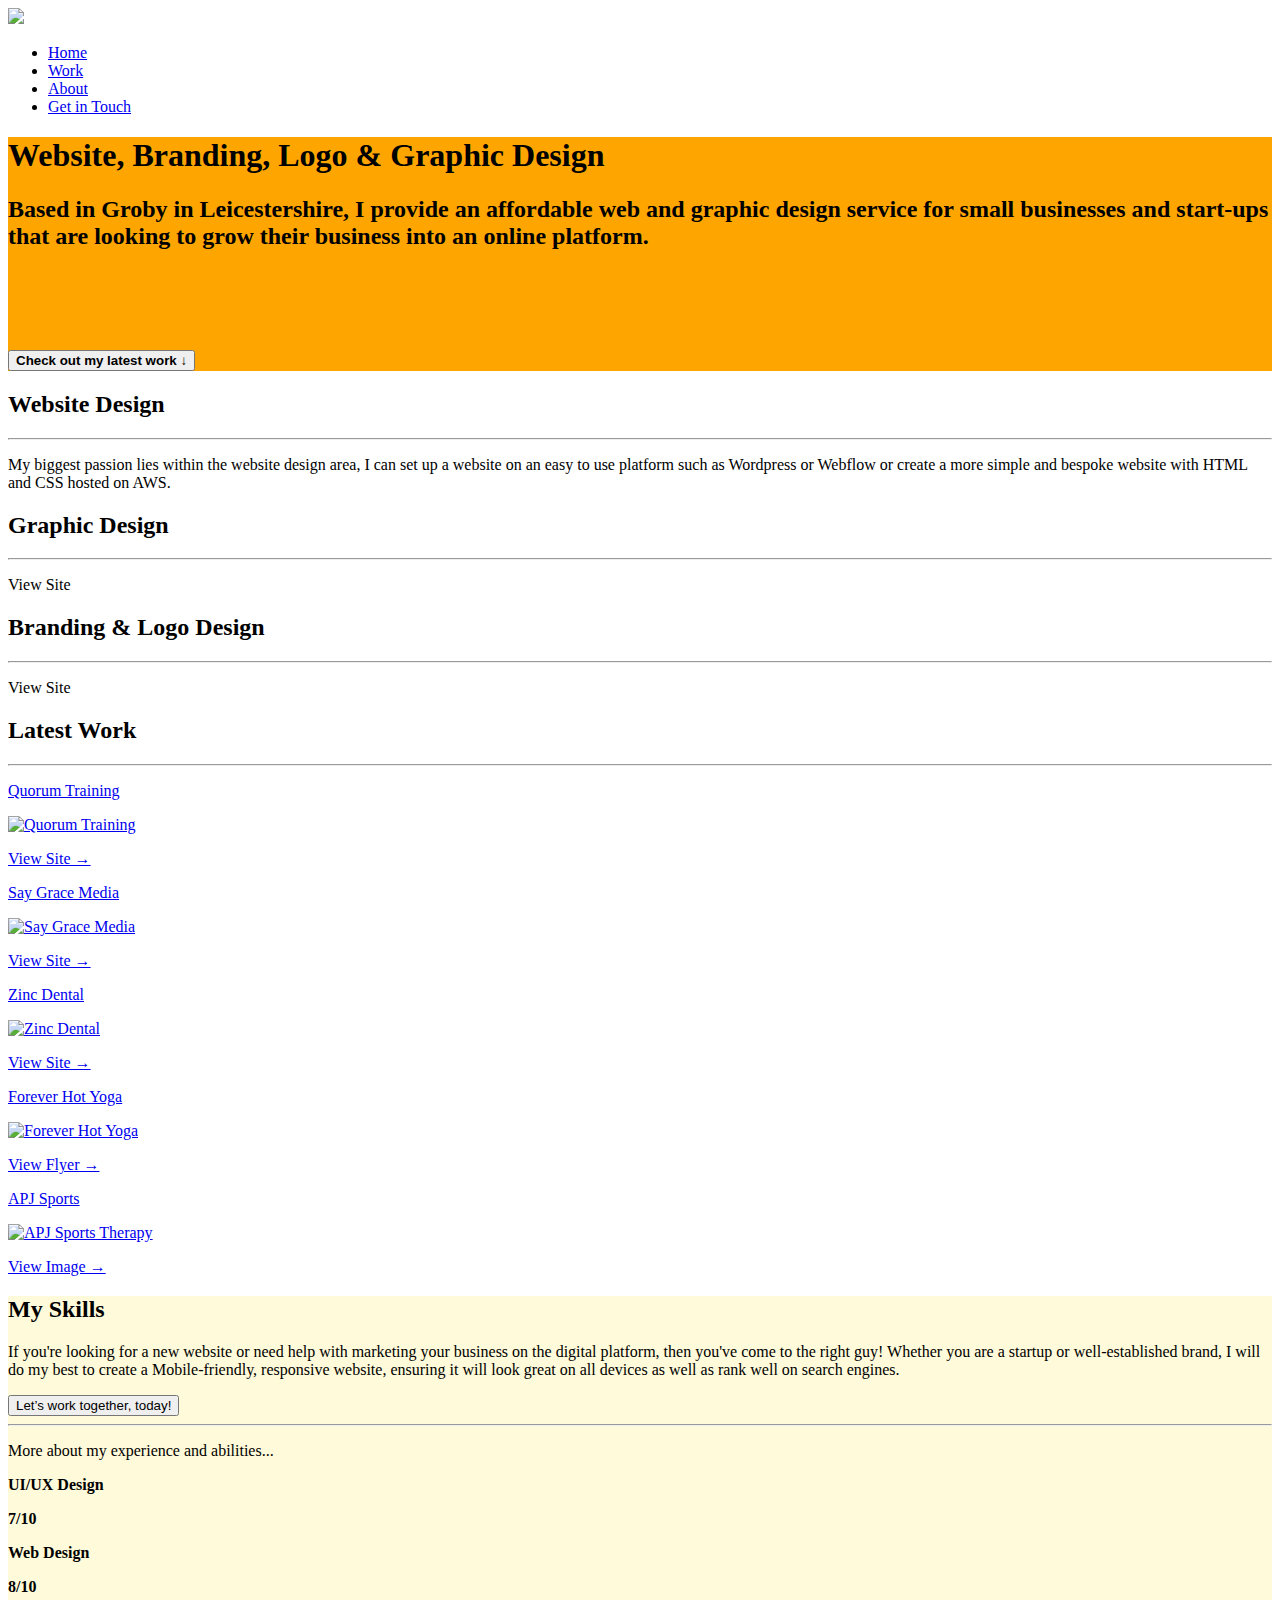
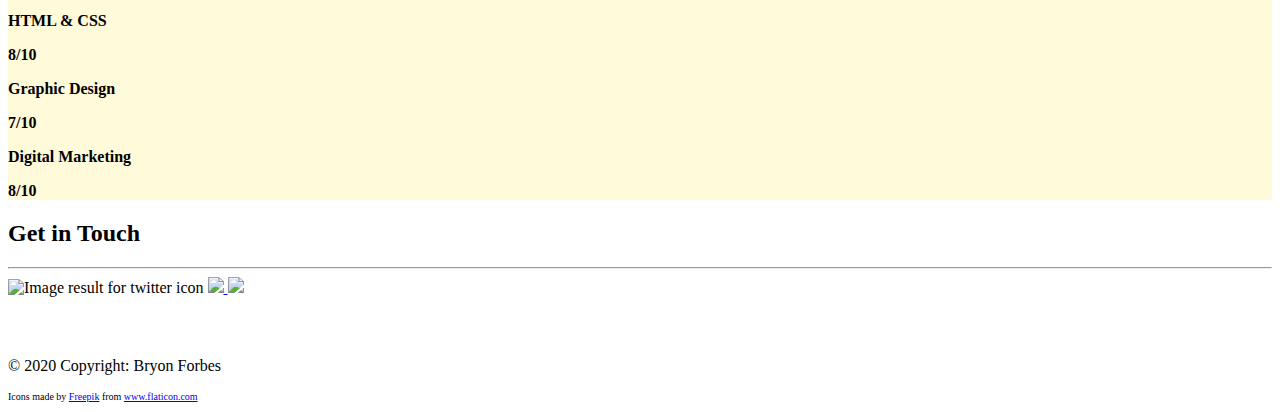
==== index.html @ 243480b6 "Add files via upload" ====
<!DOCTYPE html>
<html lang="en">
<head>
	<link rel="icon" href="https://s3.eu-west-2.amazonaws.com/bryon-forbes.co.uk/images/Favicon.png"/>
<meta charset="UTF-8">
<meta http-equiv="X-UA-Compatible" content="IE=edge">
<meta name="viewport" content="width=device-width, initial-scale=1">
<meta name="Description" content="Freelance Web and Graphic Designer in Groby, Leicester">
<meta name="Keywords" content="Graphic Design, Web Design, Digital Marketing">
<title>Freelance Web Design, Logo Design and Graphic Design - Leicestershire</title>
<!-- Bootstrap -->
<link href="css/bootstrap-4.3.1.css" rel="stylesheet">
<!-- Bootstrap -->
<!-- Google Font -->
<link href="https://fonts.googleapis.com/css?family=Montserrat&display=swap" rel="stylesheet">
<!-- Google Font -->
<!-- Global site tag (gtag.js) - Google Analytics -->
<script async src="https://www.googletagmanager.com/gtag/js?id=UA-140463004-1"></script>
<!-- Animation JS -->
<script src="https://unpkg.com/aos@2.3.1/dist/aos.js"></script>
<!-- Animation JS -->
</head>
<body>
<!-- Nav -->
<nav class="navbar navbar-expand-lg">
  <div class="container">
    <a class="navbar-brand" href="home.html" style="color: #444"><img src="images/Logo_New.png" width="100px"></a>
    <div class="navbar-collapse collapse w-100 order-3 dual-collapse2">
      <ul class="navbar-nav ml-auto">
        <li class="nav-item"> <a class="nav-link" href="#">Home</a> </li>
        <li class="nav-item"> <a class="nav-link" href="#work">Work</a> </li>
        <li class="nav-item"> <a class="nav-link" href="about.html">About</a> </li>
        <li class="nav-item"> <a class="nav-link" href="#contact">Get in Touch</a> </li>
      </ul>
    </div>
  </div>
</nav>
<!-- Nav -->
<!-- Header -->
<div class="row" style="background-color: orange">
  <div class="container">
    <section>
        <div class="col-lg-10 row">
          <div data-aos="fade-up" class="col-md-8">
			  <h1>Website, Branding, Logo & Graphic Design</h1>
			  <h2 style="padding-bottom: 5rem;">Based in Groby in Leicestershire, I provide an affordable web and graphic design service for small businesses and start-ups that are looking to grow their business into an online platform.</h2>
			  <p><a href="#work">
            <button type="submit" class="btn btn-primary"><b>Check out my latest work &darr;</b></button>
            </a></p>
          </div>					
            </div>
    </section>
  </div>
</div>
	
	
<!-- Header -->
	
<!-- Work -->
<div class="row">
  <div class="container">
    <section>
        <div class="col-lg-12 row ">
			<div data-aos="fade-up" class="col-md-4">
				<h2>Website Design</h2>
				<hr>
               <p>My biggest passion lies within the website design area, I can set up a website on an easy to use platform such as Wordpress or Webflow or create a more simple and bespoke website with HTML and CSS hosted on AWS.</p>
          </div>
          <div data-aos="fade-up" class="col-md-4">
			  <h2>Graphic Design</h2>
				<hr>
				<p>View Site</p>
          </div>			
          <div class="col-md-4" data-aos="fade-up">
			  <h2>Branding & Logo Design</h2>
				<hr>
                <p>View Site</p>
            </div>			
            </div>
    </section>
  </div>
</div>
<!-- Work Title -->
<div class="row">
  <div class="container">
    <section>
      <div class="col-lg-12"> <a id="work">
        <h2>Latest Work</h2>
        </a>
        <hr>
      </div>
    </section>
  </div>
</div>
<!-- Work -->
<div class="row">
  <div class="container">
    <section>
        <div class="col-lg-12 row ">
			<div data-aos="fade-up" class="col-md-4">
			  <p class="custom-control"><a href="Quorum-Training.html">Quorum Training</a></p>
			  
            <p><a href="Quorum-Training.html"><img src="https://s3.eu-west-2.amazonaws.com/bryon-forbes.co.uk/images/QuorumLogo.jpg" alt="Quorum Training" class="img-fluid"></a></p>
               <p><a class="info" href="Quorum-Training.html">View Site &rarr;</a></p>
          </div>
          <div data-aos="fade-up" class="col-md-4">
			  <p class="custom-control"><a href="https://www.saygracemedia.com" >Say Grace Media</a></p>
			  
            <p><a href="https://www.saygracemedia.com"><img src="https://s3.eu-west-2.amazonaws.com/bryon-forbes.co.uk/images/SayGraceLogo.jpg" alt="Say Grace Media" class="img-fluid"></a></p>
               <p><a class="info" href="https://www.saygracemedia.com" >View Site &rarr;</a></p>
          </div>			
          <div class="col-md-4" data-aos="fade-up">
			  <p class="custom-control"><a href="Zinc-Dental.html">Zinc Dental</a></p>
			  
            <p><a href="Zinc-Dental.html"><img src="https://s3.eu-west-2.amazonaws.com/bryon-forbes.co.uk/images/ZincLogo.jpg" alt="Zinc Dental" class="img-fluid"></a></p>				             
                <p><a class="info" href="Zinc-Dental.html">View Site &rarr;</a></p>
            </div>			
            </div>
    </section>
  </div>
</div>
<!-- Work -->
<div class="row">
  <div class="container">
    <section>
      <div data-aos="fade-up">
        <div class="col-lg-12 row ">
          <div class="col-md-6">
			  <p class="custom-control"><a class="info" href="https://s3.eu-west-2.amazonaws.com/bryon-forbes.co.uk/images/Forever_Flyer_V1_HiRes.jpg" >Forever Hot Yoga</a></p>
			  <p><a class="img-fluid" href="https://s3.eu-west-2.amazonaws.com/bryon-forbes.co.uk/images/Forever_Flyer_V1_HiRes.jpg" ><img src="https://s3.eu-west-2.amazonaws.com/bryon-forbes.co.uk/images/ForeverLogo.jpg" alt="Forever Hot Yoga"></a></p>
			  <p> <a class="info" href="https://s3.eu-west-2.amazonaws.com/bryon-forbes.co.uk/images/Forever_Flyer_V1_HiRes.jpg" >View Flyer &rarr;</a> </p>
           </div>
			
          <div class="col-md-6">
			  <p class="custom-control"><a class="info" href="https://s3.eu-west-2.amazonaws.com/bryon-forbes.co.uk/images/APJLogo.jpg" >APJ Sports</a></p>
			  <p><a class="img-fluid" href="https://s3.eu-west-2.amazonaws.com/bryon-forbes.co.uk/images/APJLogo.jpg" ><img src="https://s3.eu-west-2.amazonaws.com/bryon-forbes.co.uk/images/APJLogo.jpg" alt="APJ Sports Therapy"></a></p>
			  <p> <a class="info" href="https://s3.eu-west-2.amazonaws.com/bryon-forbes.co.uk/images/APJLogo.jpg" >View Image &rarr;</a> </p>
          </div>
        </div><a id="about"></a>
      </div>
    </section>
  </div>
</div>
<!-- Work -->
<!-- About -->	
<div class="row" style="background-color: #FFFAD9;">
  <div class="container ">
    <section>
      <div class="col-lg-12"> 
        <h2>My Skills</h2>
		  <p>If you're looking for a new website or need help with marketing your business on the digital platform, then you've come to the right guy! Whether you are a startup or well-established brand, I will do my best to create a Mobile-friendly, responsive website, ensuring it will look great on all devices as well as rank well on search engines.</p>
        <a href="#contact"><button type="submit" class="btn btn-secondary">Let’s work together, today!</button></a>     
        <hr>
      </div>
      <div class="col-lg-12">
        <p>More about my experience and abilities...</p>
        <p><strong>UI/UX Design</strong></p>
        <div class="progress">
          <div data-aos="fade-right" class="progress-bar bg-success" role="progressbar" style="width: 70%" aria-valuenow="25" aria-valuemin="0" aria-valuemax="100"><strong>7/10</strong></div>
        </div>
        <p><strong>Web Design</strong></p>
        <div class="progress">
          <div data-aos="fade-right" class="progress-bar bg-success" role="progressbar" style="width: 80%" aria-valuenow="50" aria-valuemin="0" aria-valuemax="100"><strong>8/10</strong></div>
        </div>
        <p><strong>HTML &amp; CSS</strong></p>
        <div class="progress">
          <div data-aos="fade-right" class="progress-bar bg-success" role="progressbar" style="width: 80%" aria-valuenow="75" aria-valuemin="0" aria-valuemax="100"><strong>8/10</strong></div>
        </div>
        <p><strong>Graphic Design</strong></p>
        <div class="progress">
          <div data-aos="fade-right" class="progress-bar bg-success" role="progressbar" style="width: 70%" aria-valuenow="100" aria-valuemin="0" aria-valuemax="100"><strong>7/10</strong></div>
        </div>
        <p><strong>Digital Marketing</strong></p>
        <div class="progress">
          <div data-aos="fade-right" class="progress-bar bg-success" role="progressbar" style="width: 80%" aria-valuenow="100" aria-valuemin="0" aria-valuemax="100"><strong>8/10</strong></div>
        </div>
      </div>
    </section>
  </div>
</div>
<!-- About -->
<!-- Form -->
<div class="row">
  <div class="container">
    <section>
      <div class="col-lg-12"> <a id="contact">
        <h2>Get in Touch</h2>
        </a>
        <hr>
      </div>
      <div class="col-lg-12">
        <script charset="utf-8" type="text/javascript" src="//js.hsforms.net/forms/shell.js"></script>
        <script>
  hbspt.forms.create({
	portalId: "7277498",
	formId: "144170c4-71cc-47ae-88e7-40151ba05a7a"
});
</script>
      </div>
    </section>
  </div>
</div>
<!-- Form -->
<!-- Footer -->
<footer class="page-footer">
  <!-- Footer Elements -->
  <div class="container">     
    <!-- Grid row-->
    <div class="row">       
      <!-- Grid column -->
      <div class="col-md-12 py-5">
        <div class="mb-5 ">  
          <!-- Twitter --> 
          <a> <img src="https://image.flaticon.com/icons/svg/152/152809.svg" alt="Image result for twitter icon" class="white-text mr-md-5 mr-3"/> </a> 
          <!-- LinkedIn +--> 
          <a href="https://www.linkedin.com/in/bryon-forbes/" > <img src="https://image.flaticon.com/icons/png/512/174/174857.png" class="white-text mr-md-5 mr-3" /> </a> 
          <!--Dribble--> 
          <a> <img src="https://image.flaticon.com/icons/svg/1051/1051361.svg" class="white-text mr-md-5 mr-3" /> </a> </div>
        <h4 class=""><strong style="color: #FFF"><a style="color: #FFF" href="mailto:bryon.forbes@hotmail.co.uk">bryon.forbes@hotmail.co.uk</a> | 07575277775</strong></h4>
      </div>
      <!-- Grid column --> 
    </div>
    <!-- Grid row--> 
  </div>
  <!-- Footer Elements -->
  <!-- Copyright -->
  <div class="footer-copyright  py-3">
    <p>© 2020 Copyright: Bryon Forbes</p>
    <p style="font-size: 10px;">Icons made by <a href="https://www.flaticon.com/authors/freepik" title="Freepik">Freepik</a> from <a href="https://www.flaticon.com/" title="Flaticon"> www.flaticon.com</a></p>
  </div>
  <!-- Copyright -->
</footer>
<!-- Footer -->
<!-- Start of HubSpot Embed Code -->
<script type="text/javascript" id="hs-script-loader" async defer src="//js.hs-scripts.com/7277498.js"></script>
<!-- End of HubSpot Embed Code -->
<script>
  window.dataLayer = window.dataLayer || [];
  function gtag(){dataLayer.push(arguments);}
  gtag('js', new Date());

  gtag('config', 'UA-140463004-1');
</script>
<script>
  AOS.init();
</script>
</body>
</html>
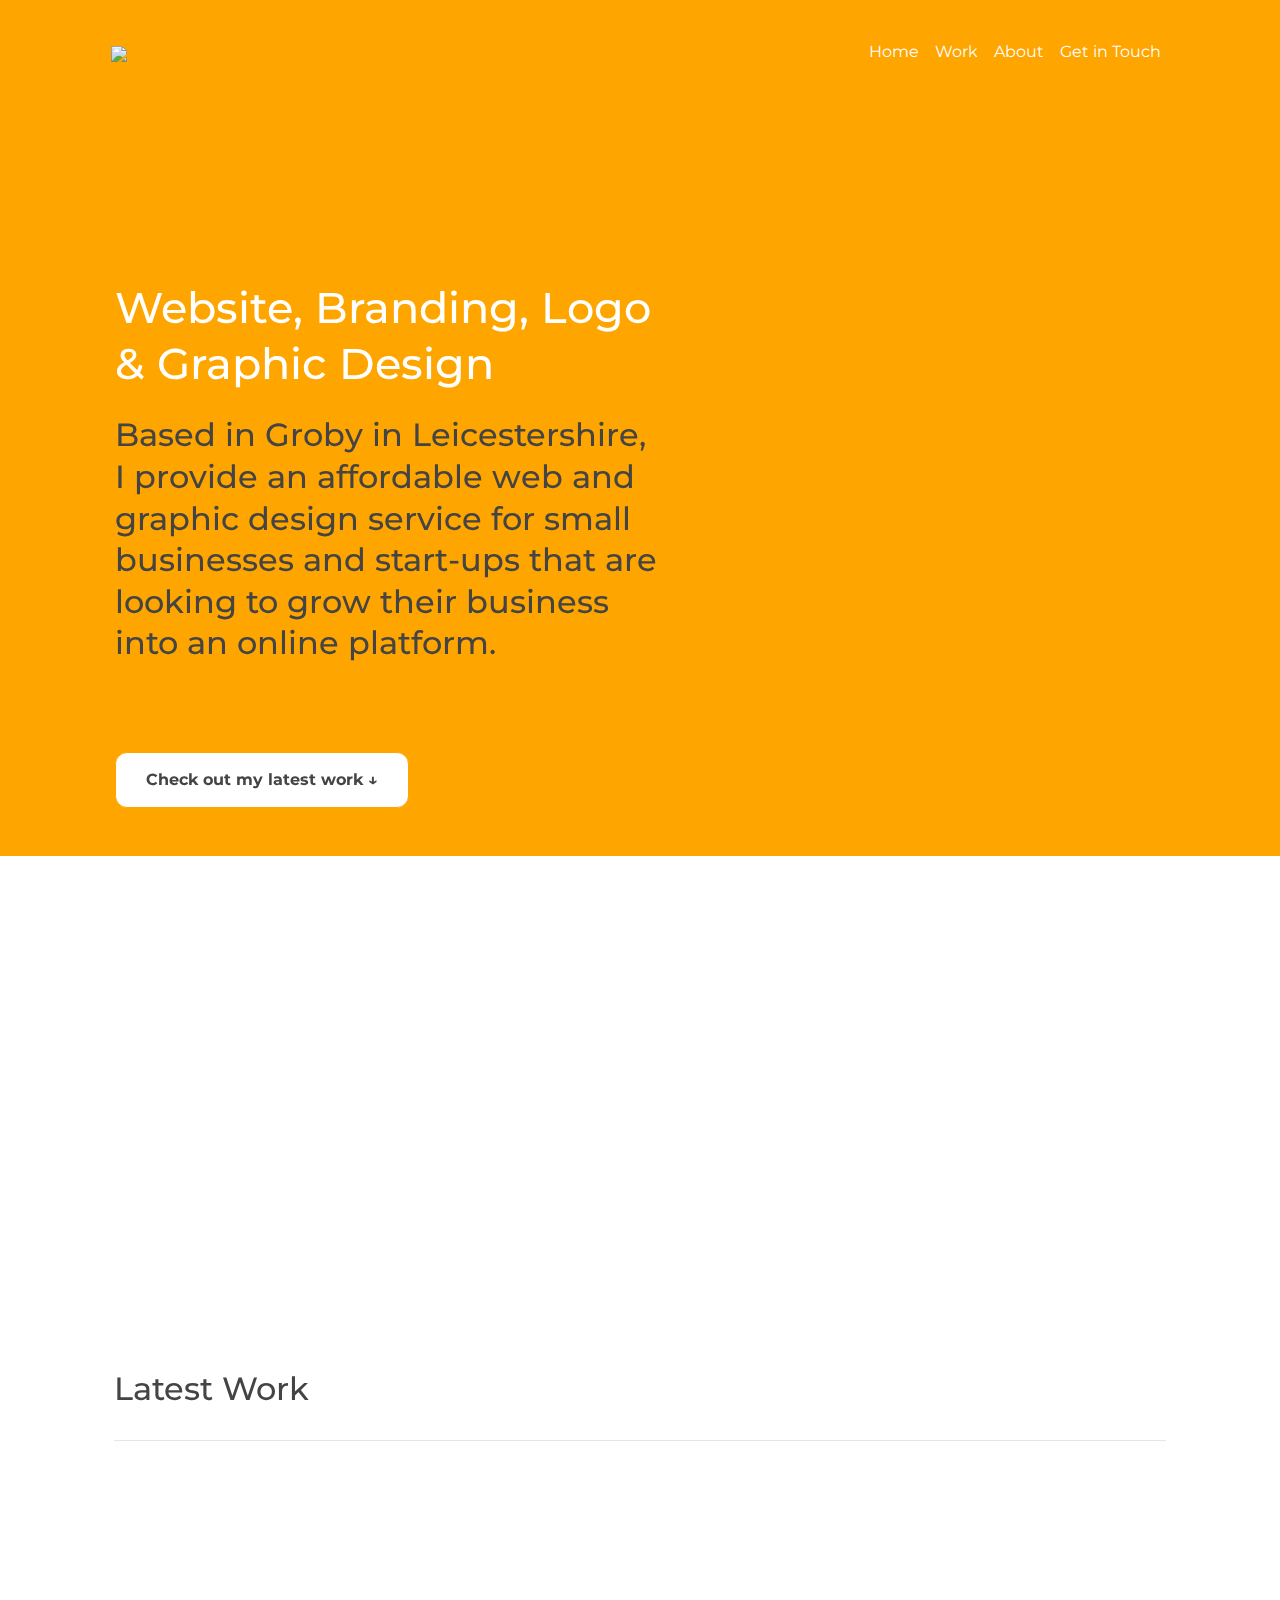
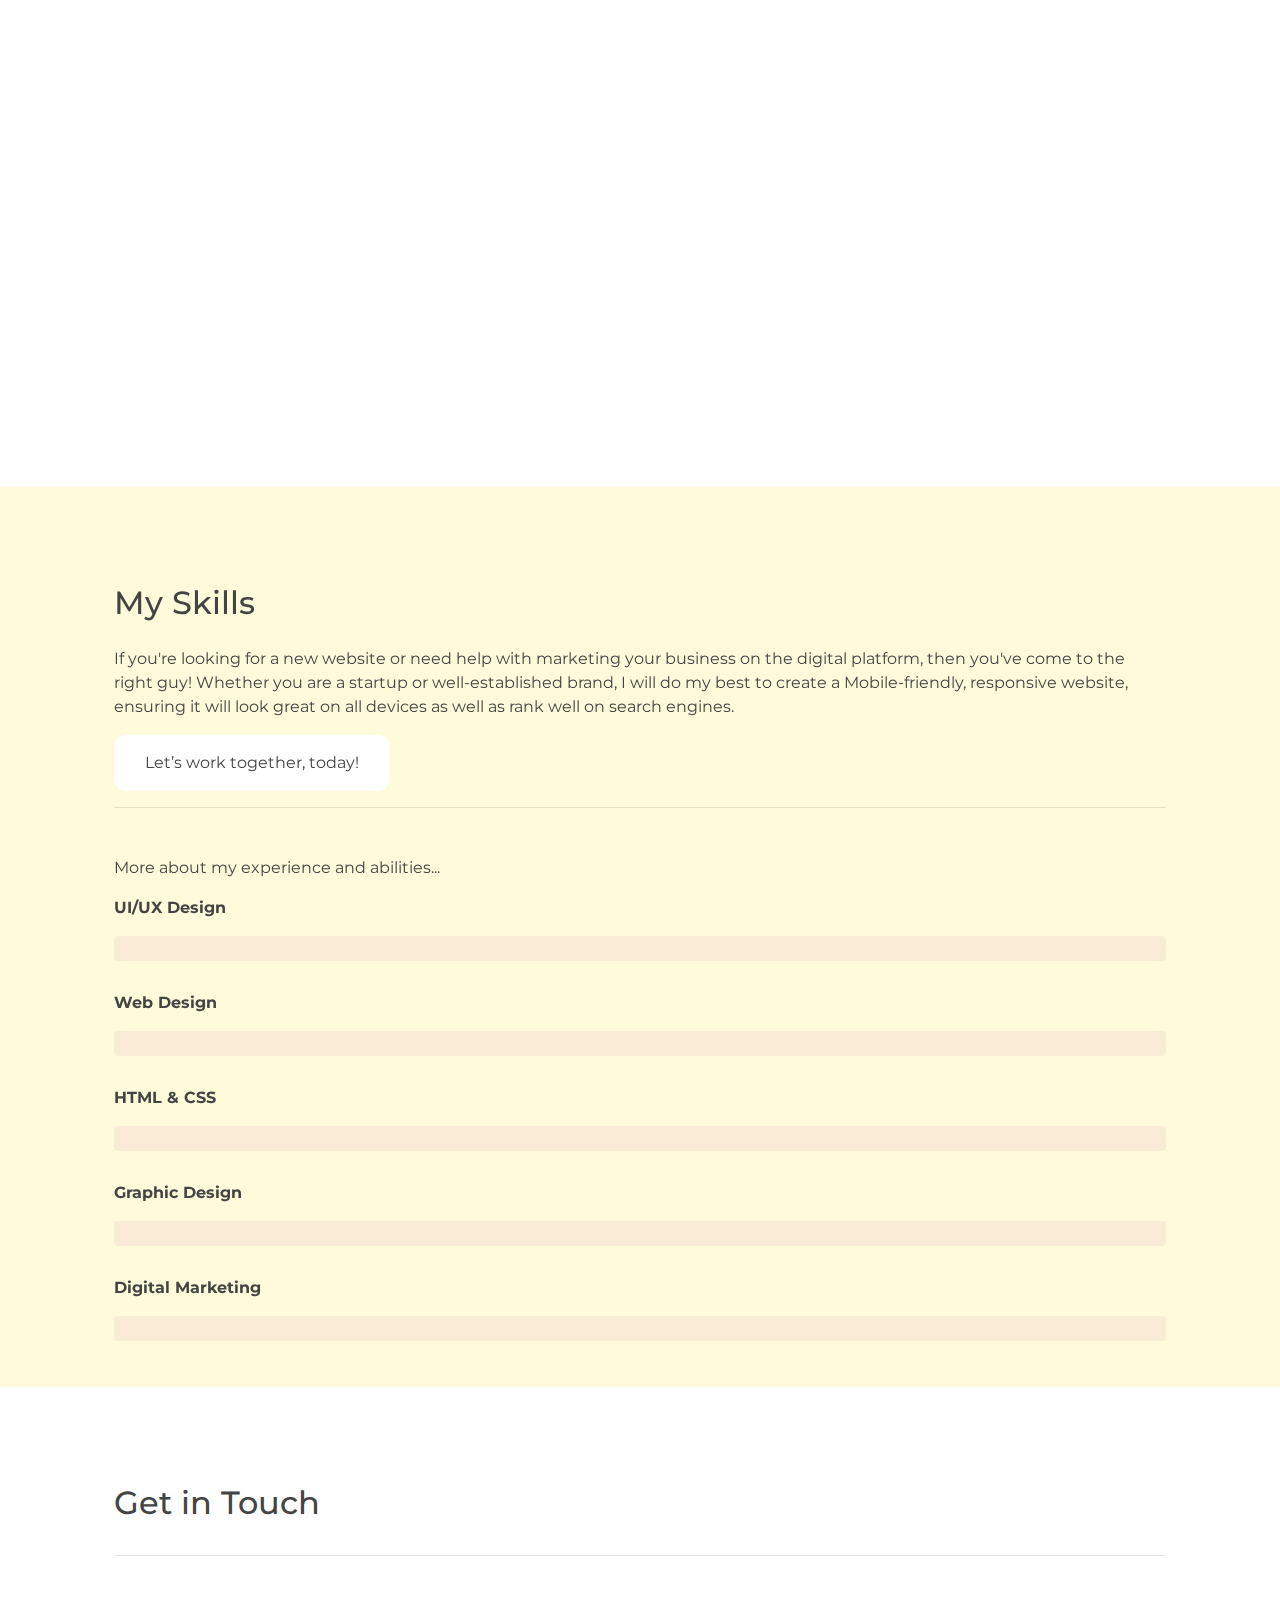
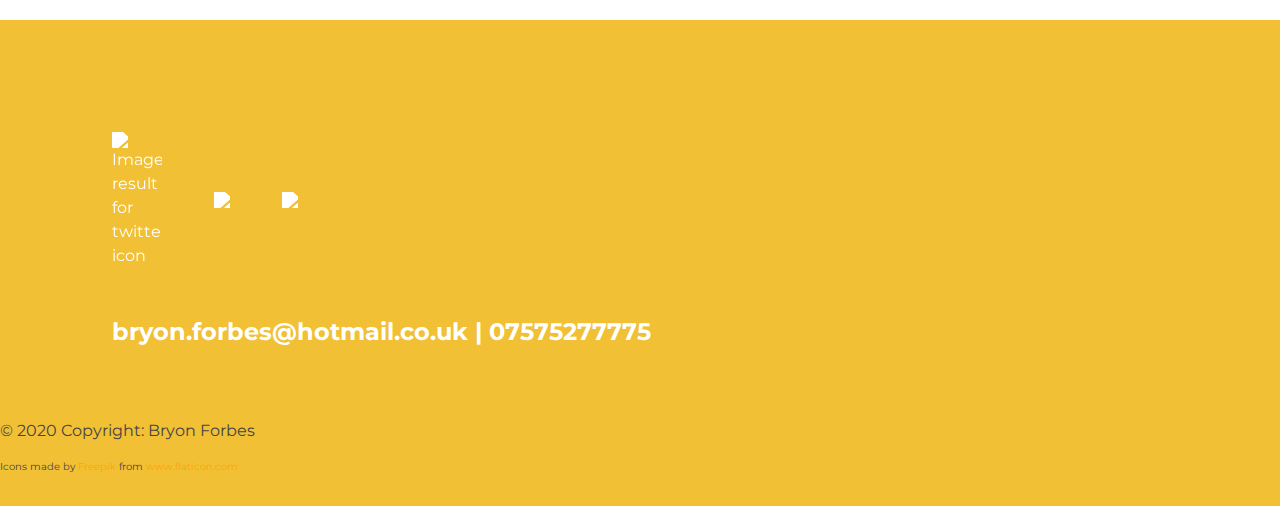
==== commit 96345df9: "Update index.html" ====
--- a/index.html
+++ b/index.html
@@ -9,7 +9,7 @@
 <meta name="Keywords" content="Graphic Design, Web Design, Digital Marketing">
 <title>Freelance Web Design, Logo Design and Graphic Design - Leicestershire</title>
 <!-- Bootstrap -->
-<link href="css/bootstrap-4.3.1.css" rel="stylesheet">
+<link href="bootstrap-4.3.1.css" rel="stylesheet">
 <!-- Bootstrap -->
 <!-- Google Font -->
 <link href="https://fonts.googleapis.com/css?family=Montserrat&display=swap" rel="stylesheet">
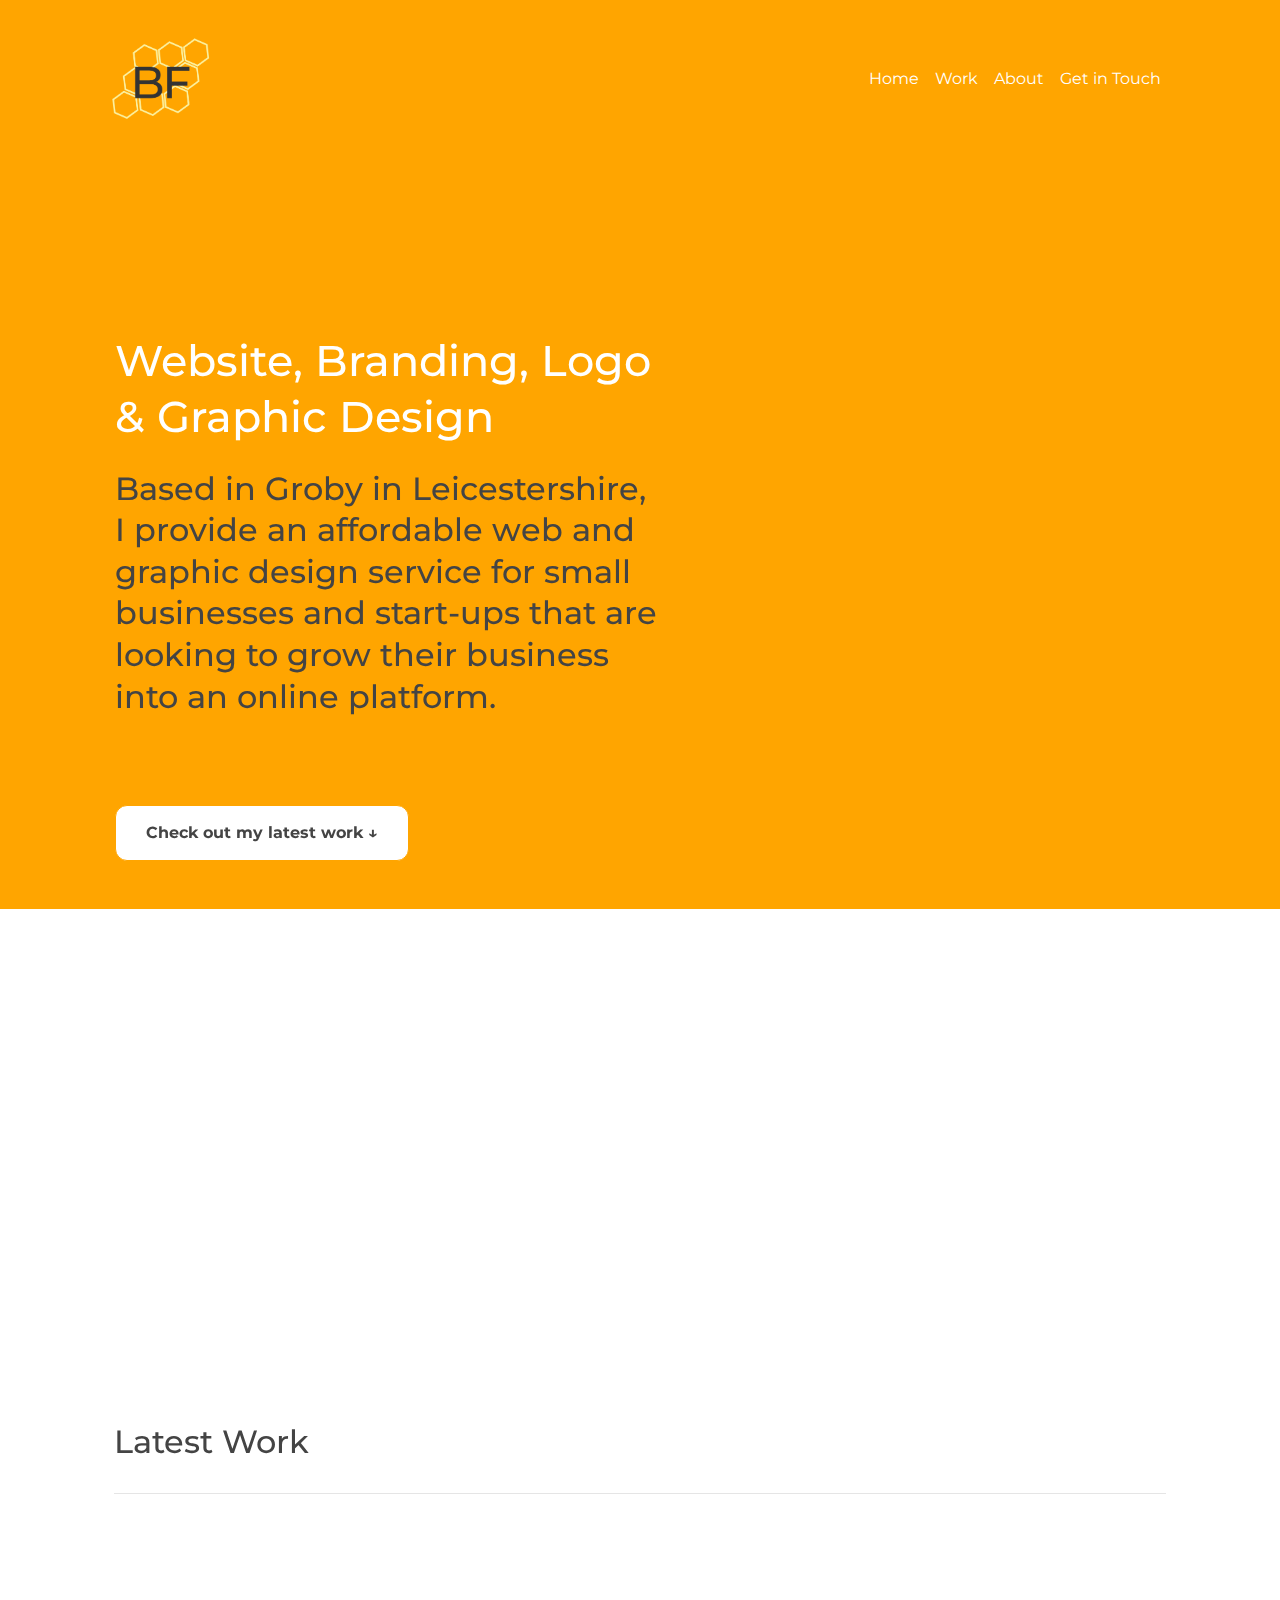
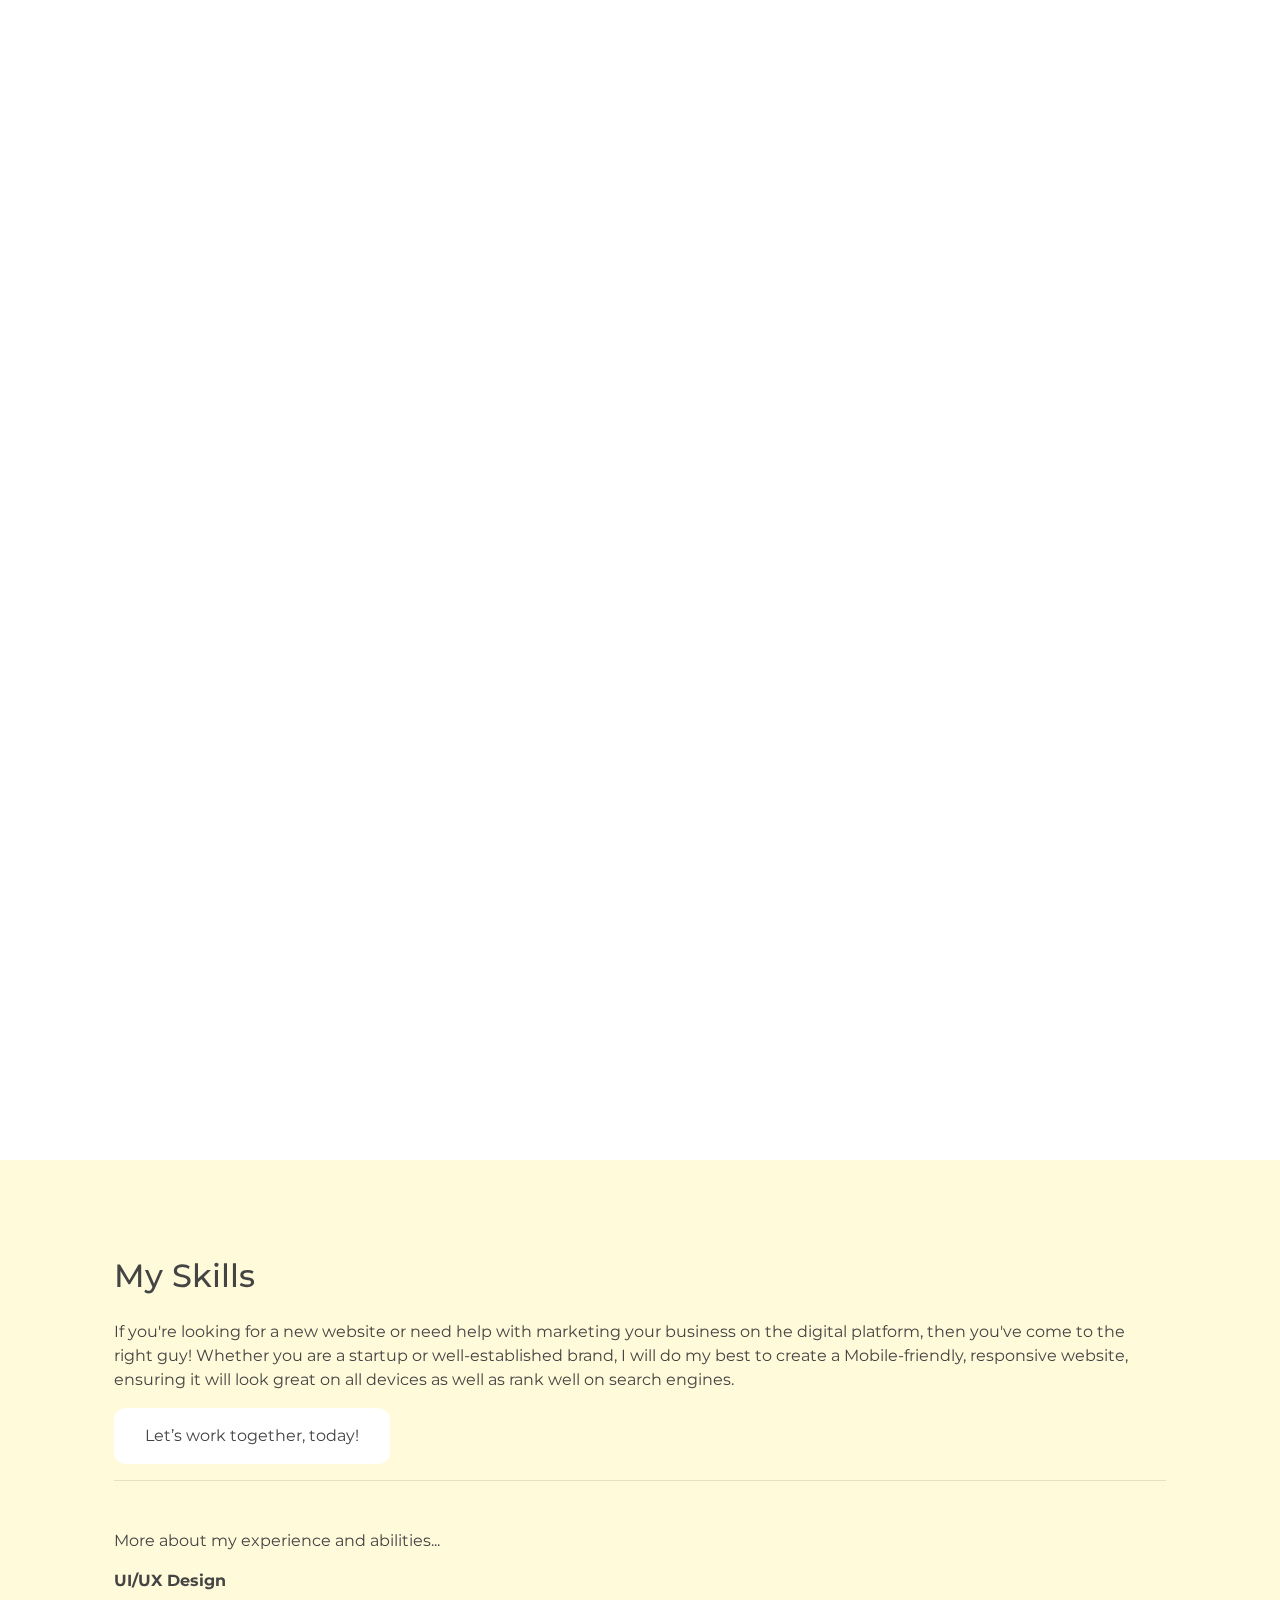
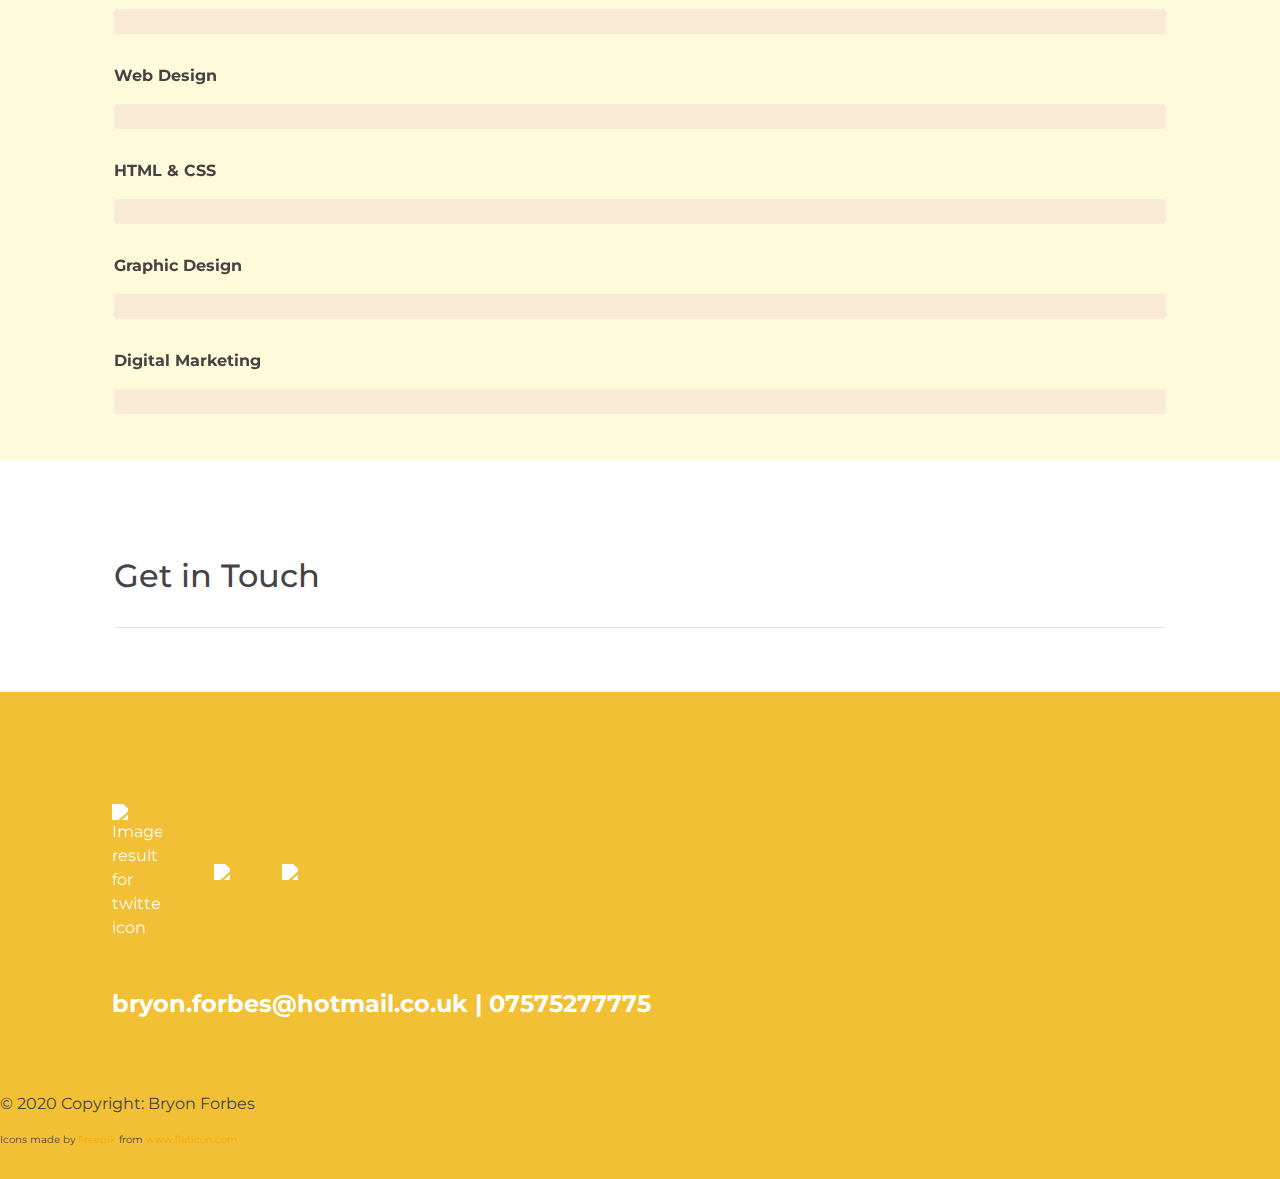
==== commit 3e475b9b: "Update index.html" ====
--- a/index.html
+++ b/index.html
@@ -1,7 +1,7 @@
 <!DOCTYPE html>
 <html lang="en">
 <head>
-	<link rel="icon" href="https://s3.eu-west-2.amazonaws.com/bryon-forbes.co.uk/images/Favicon.png"/>
+	<link rel="icon" href="Favicon.png"/>
 <meta charset="UTF-8">
 <meta http-equiv="X-UA-Compatible" content="IE=edge">
 <meta name="viewport" content="width=device-width, initial-scale=1">
@@ -24,7 +24,7 @@
 <!-- Nav -->
 <nav class="navbar navbar-expand-lg">
   <div class="container">
-    <a class="navbar-brand" href="home.html" style="color: #444"><img src="images/Logo_New.png" width="100px"></a>
+    <a class="navbar-brand" href="home.html" style="color: #444"><img src="Logo_New.png" width="100px"></a>
     <div class="navbar-collapse collapse w-100 order-3 dual-collapse2">
       <ul class="navbar-nav ml-auto">
         <li class="nav-item"> <a class="nav-link" href="#">Home</a> </li>
@@ -100,19 +100,19 @@
 			<div data-aos="fade-up" class="col-md-4">
 			  <p class="custom-control"><a href="Quorum-Training.html">Quorum Training</a></p>
 			  
-            <p><a href="Quorum-Training.html"><img src="https://s3.eu-west-2.amazonaws.com/bryon-forbes.co.uk/images/QuorumLogo.jpg" alt="Quorum Training" class="img-fluid"></a></p>
+            <p><a href="Quorum-Training.html"><img src="QuorumLogo.jpg" alt="Quorum Training" class="img-fluid"></a></p>
                <p><a class="info" href="Quorum-Training.html">View Site &rarr;</a></p>
           </div>
           <div data-aos="fade-up" class="col-md-4">
 			  <p class="custom-control"><a href="https://www.saygracemedia.com" >Say Grace Media</a></p>
 			  
-            <p><a href="https://www.saygracemedia.com"><img src="https://s3.eu-west-2.amazonaws.com/bryon-forbes.co.uk/images/SayGraceLogo.jpg" alt="Say Grace Media" class="img-fluid"></a></p>
+            <p><a href="https://www.saygracemedia.com"><img src="SayGraceLogo.jpg" alt="Say Grace Media" class="img-fluid"></a></p>
                <p><a class="info" href="https://www.saygracemedia.com" >View Site &rarr;</a></p>
           </div>			
           <div class="col-md-4" data-aos="fade-up">
 			  <p class="custom-control"><a href="Zinc-Dental.html">Zinc Dental</a></p>
 			  
-            <p><a href="Zinc-Dental.html"><img src="https://s3.eu-west-2.amazonaws.com/bryon-forbes.co.uk/images/ZincLogo.jpg" alt="Zinc Dental" class="img-fluid"></a></p>				             
+            <p><a href="Zinc-Dental.html"><img src="ZincLogo.jpg" alt="Zinc Dental" class="img-fluid"></a></p>				             
                 <p><a class="info" href="Zinc-Dental.html">View Site &rarr;</a></p>
             </div>			
             </div>
@@ -127,13 +127,13 @@
         <div class="col-lg-12 row ">
           <div class="col-md-6">
 			  <p class="custom-control"><a class="info" href="https://s3.eu-west-2.amazonaws.com/bryon-forbes.co.uk/images/Forever_Flyer_V1_HiRes.jpg" >Forever Hot Yoga</a></p>
-			  <p><a class="img-fluid" href="https://s3.eu-west-2.amazonaws.com/bryon-forbes.co.uk/images/Forever_Flyer_V1_HiRes.jpg" ><img src="https://s3.eu-west-2.amazonaws.com/bryon-forbes.co.uk/images/ForeverLogo.jpg" alt="Forever Hot Yoga"></a></p>
+			  <p><a class="img-fluid" href="https://s3.eu-west-2.amazonaws.com/bryon-forbes.co.uk/images/Forever_Flyer_V1_HiRes.jpg" ><img src="ForeverLogo.jpg" alt="Forever Hot Yoga"></a></p>
 			  <p> <a class="info" href="https://s3.eu-west-2.amazonaws.com/bryon-forbes.co.uk/images/Forever_Flyer_V1_HiRes.jpg" >View Flyer &rarr;</a> </p>
            </div>
 			
           <div class="col-md-6">
 			  <p class="custom-control"><a class="info" href="https://s3.eu-west-2.amazonaws.com/bryon-forbes.co.uk/images/APJLogo.jpg" >APJ Sports</a></p>
-			  <p><a class="img-fluid" href="https://s3.eu-west-2.amazonaws.com/bryon-forbes.co.uk/images/APJLogo.jpg" ><img src="https://s3.eu-west-2.amazonaws.com/bryon-forbes.co.uk/images/APJLogo.jpg" alt="APJ Sports Therapy"></a></p>
+			  <p><a class="img-fluid" href="https://s3.eu-west-2.amazonaws.com/bryon-forbes.co.uk/images/APJLogo.jpg" ><img src="APJLogo.jpg" alt="APJ Sports Therapy"></a></p>
 			  <p> <a class="info" href="https://s3.eu-west-2.amazonaws.com/bryon-forbes.co.uk/images/APJLogo.jpg" >View Image &rarr;</a> </p>
           </div>
         </div><a id="about"></a>
@@ -231,9 +231,7 @@
   <!-- Copyright -->
 </footer>
 <!-- Footer -->
-<!-- Start of HubSpot Embed Code -->
-<script type="text/javascript" id="hs-script-loader" async defer src="//js.hs-scripts.com/7277498.js"></script>
-<!-- End of HubSpot Embed Code -->
+<!-- Start of Google Tag Manager Embed Code -->
 <script>
   window.dataLayer = window.dataLayer || [];
   function gtag(){dataLayer.push(arguments);}
@@ -244,5 +242,6 @@
 <script>
   AOS.init();
 </script>
+	<!-- End of Google Tag Manager Embed Code -->
 </body>
 </html>
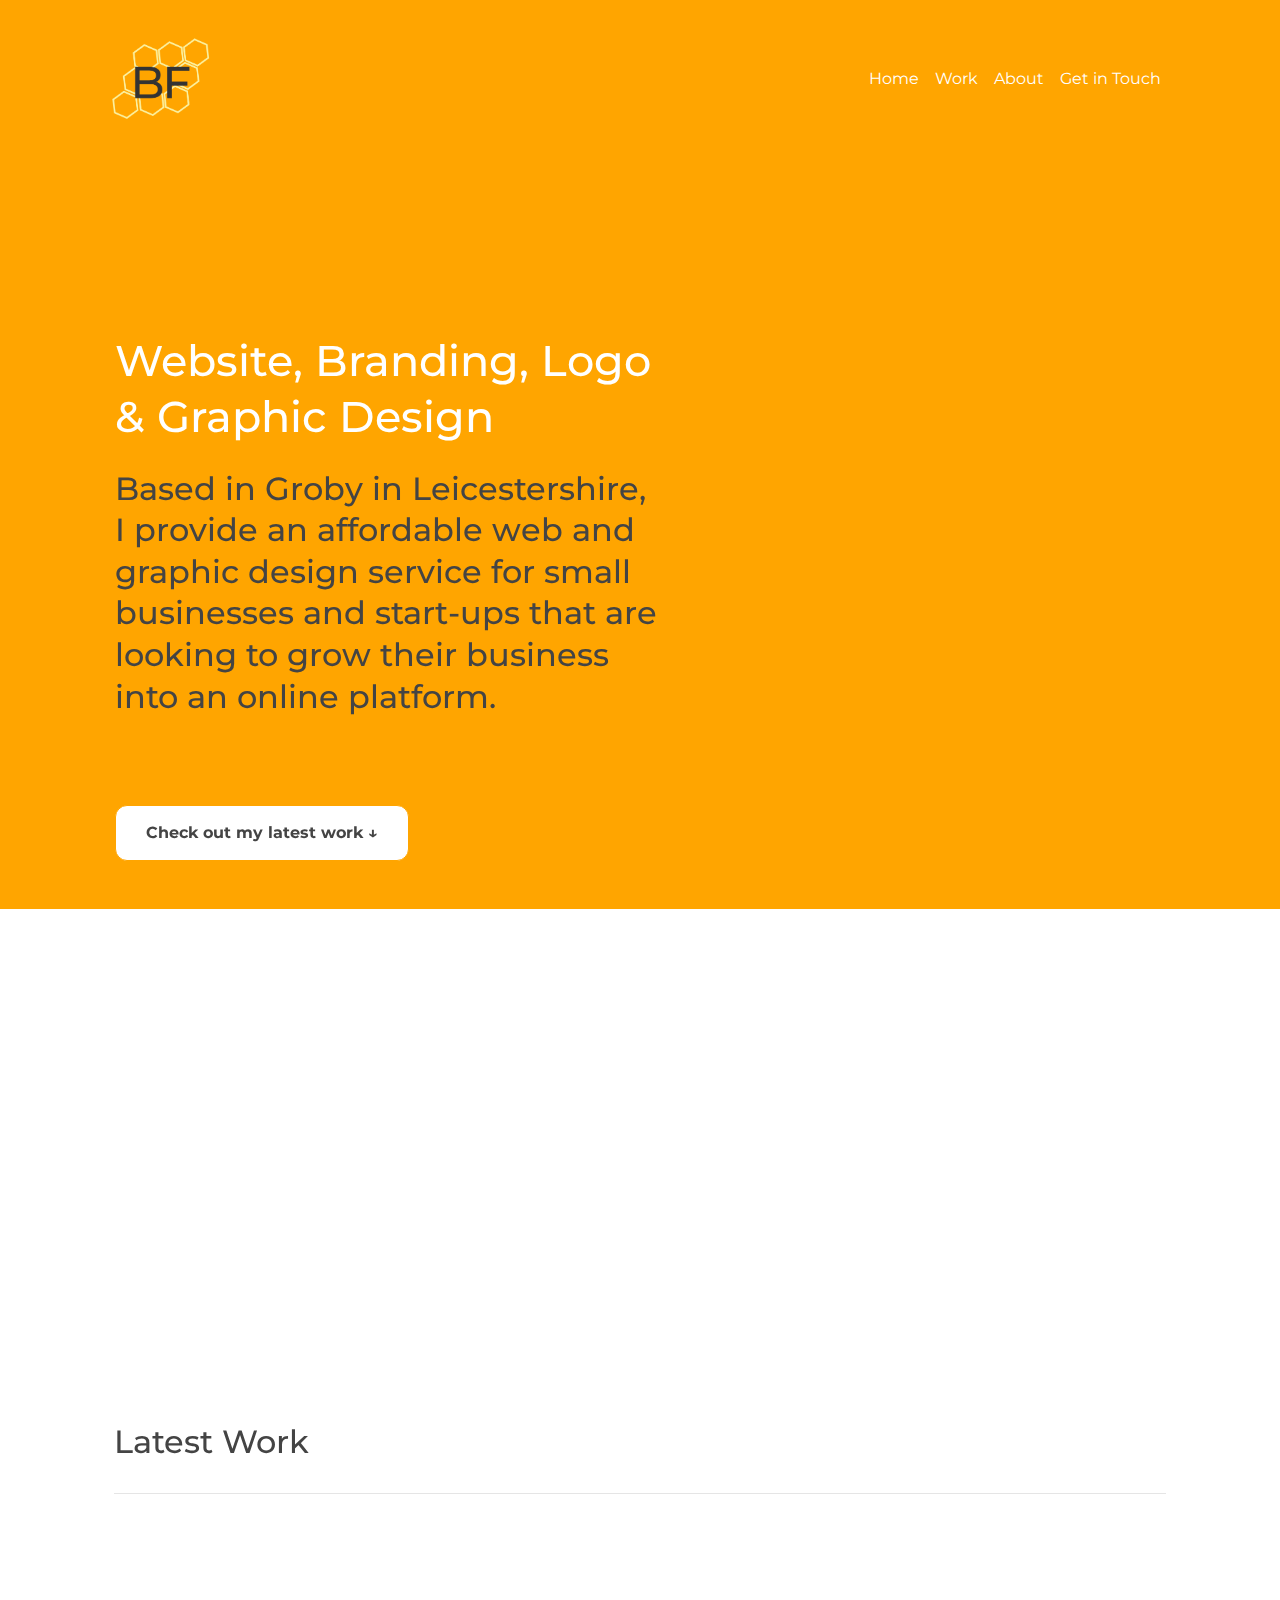
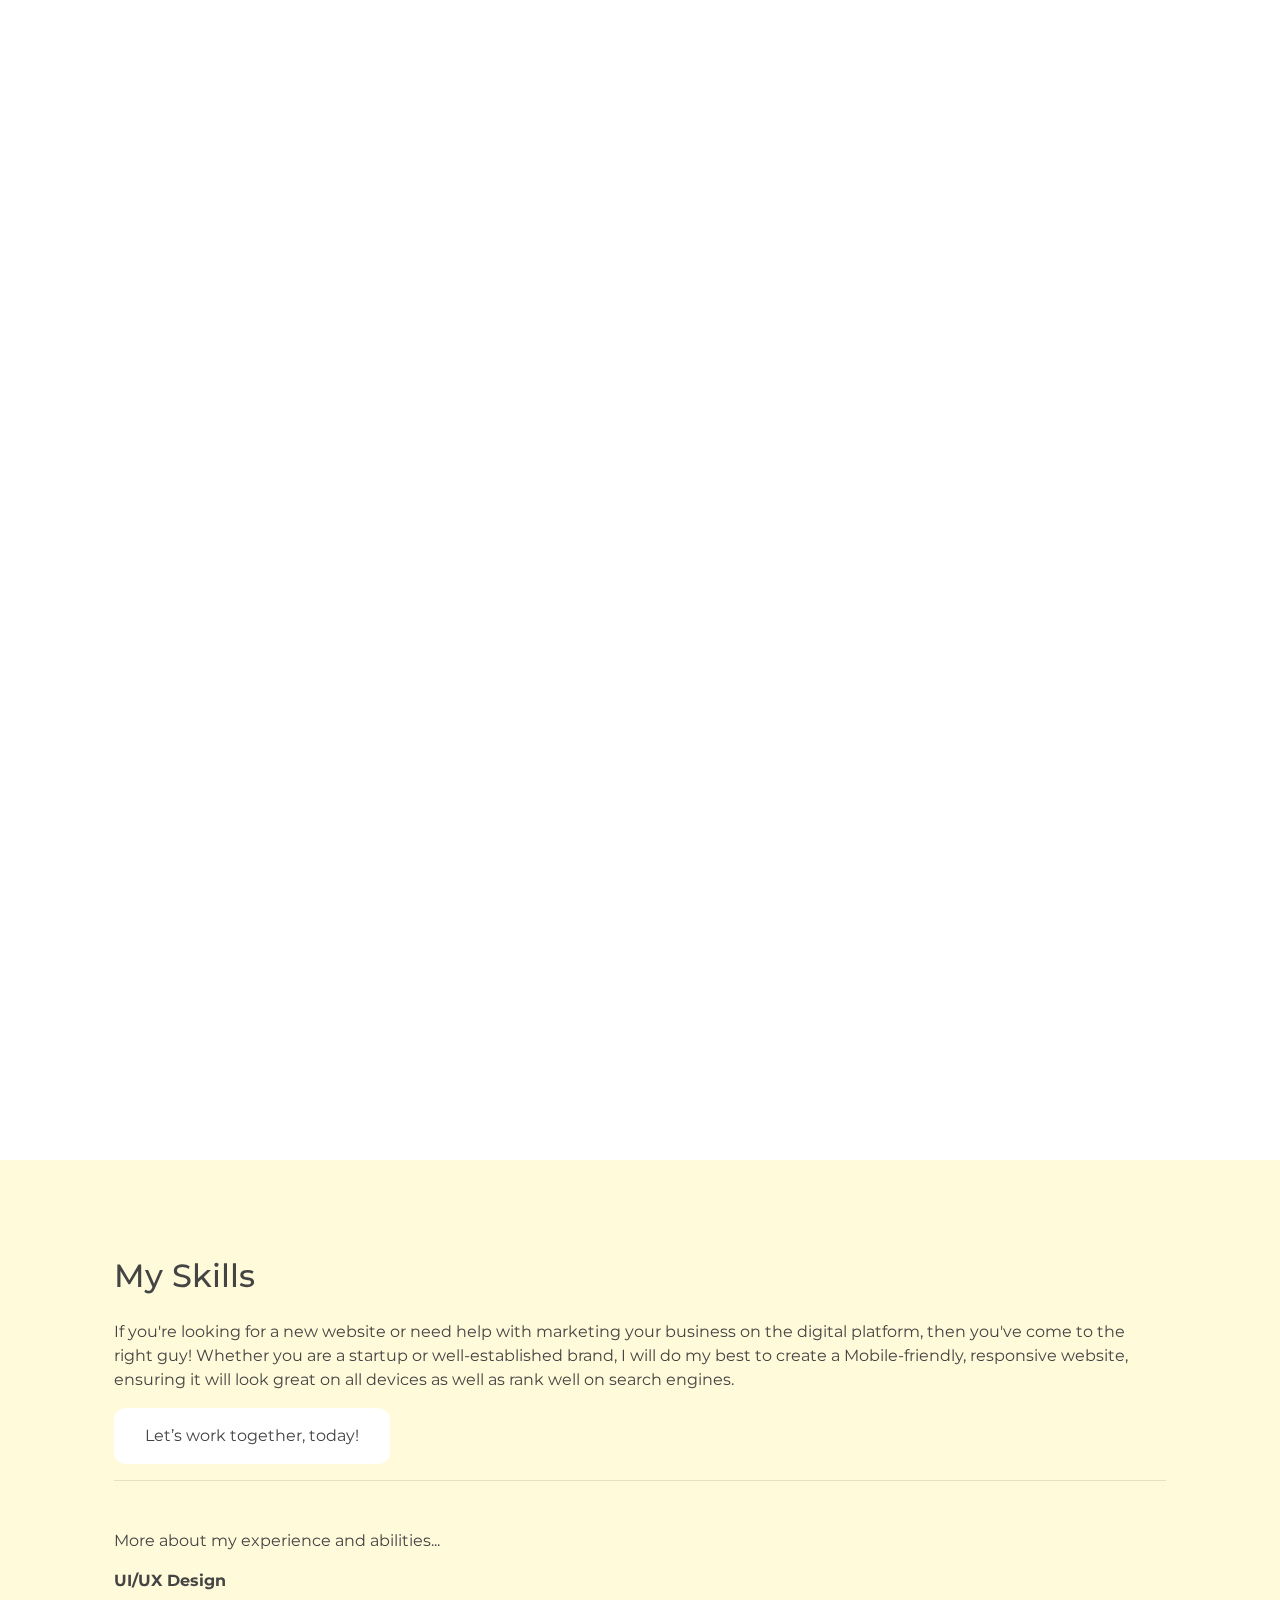
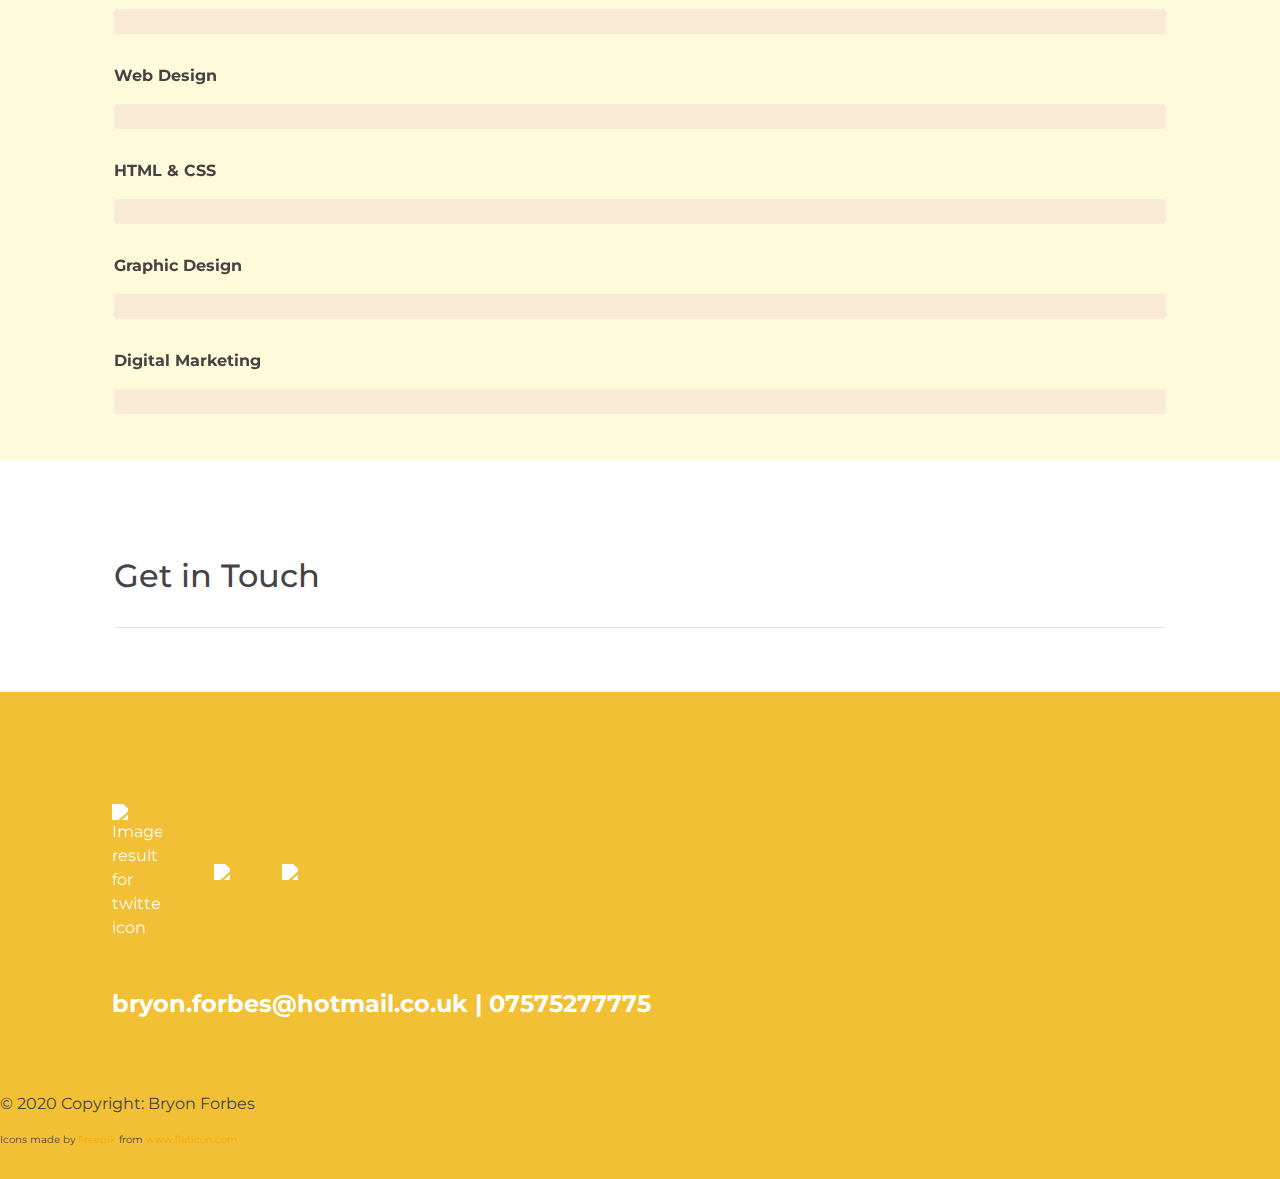
==== commit 53c9244a: "Update index.html" ====
--- a/index.html
+++ b/index.html
@@ -1,6 +1,13 @@
 <!DOCTYPE html>
 <html lang="en">
 <head>
+	<!-- Google Tag Manager -->
+<script>(function(w,d,s,l,i){w[l]=w[l]||[];w[l].push({'gtm.start':
+new Date().getTime(),event:'gtm.js'});var f=d.getElementsByTagName(s)[0],
+j=d.createElement(s),dl=l!='dataLayer'?'&l='+l:'';j.async=true;j.src=
+'https://www.googletagmanager.com/gtm.js?id='+i+dl;f.parentNode.insertBefore(j,f);
+})(window,document,'script','dataLayer','GTM-MW2J8TC');</script>
+<!-- End Google Tag Manager -->
 	<link rel="icon" href="Favicon.png"/>
 <meta charset="UTF-8">
 <meta http-equiv="X-UA-Compatible" content="IE=edge">
@@ -14,13 +21,15 @@
 <!-- Google Font -->
 <link href="https://fonts.googleapis.com/css?family=Montserrat&display=swap" rel="stylesheet">
 <!-- Google Font -->
-<!-- Global site tag (gtag.js) - Google Analytics -->
-<script async src="https://www.googletagmanager.com/gtag/js?id=UA-140463004-1"></script>
 <!-- Animation JS -->
 <script src="https://unpkg.com/aos@2.3.1/dist/aos.js"></script>
 <!-- Animation JS -->
 </head>
 <body>
+	<!-- Google Tag Manager (noscript) -->
+<noscript><iframe src="https://www.googletagmanager.com/ns.html?id=GTM-MW2J8TC"
+height="0" width="0" style="display:none;visibility:hidden"></iframe></noscript>
+<!-- End Google Tag Manager (noscript) -->
 <!-- Nav -->
 <nav class="navbar navbar-expand-lg">
   <div class="container">
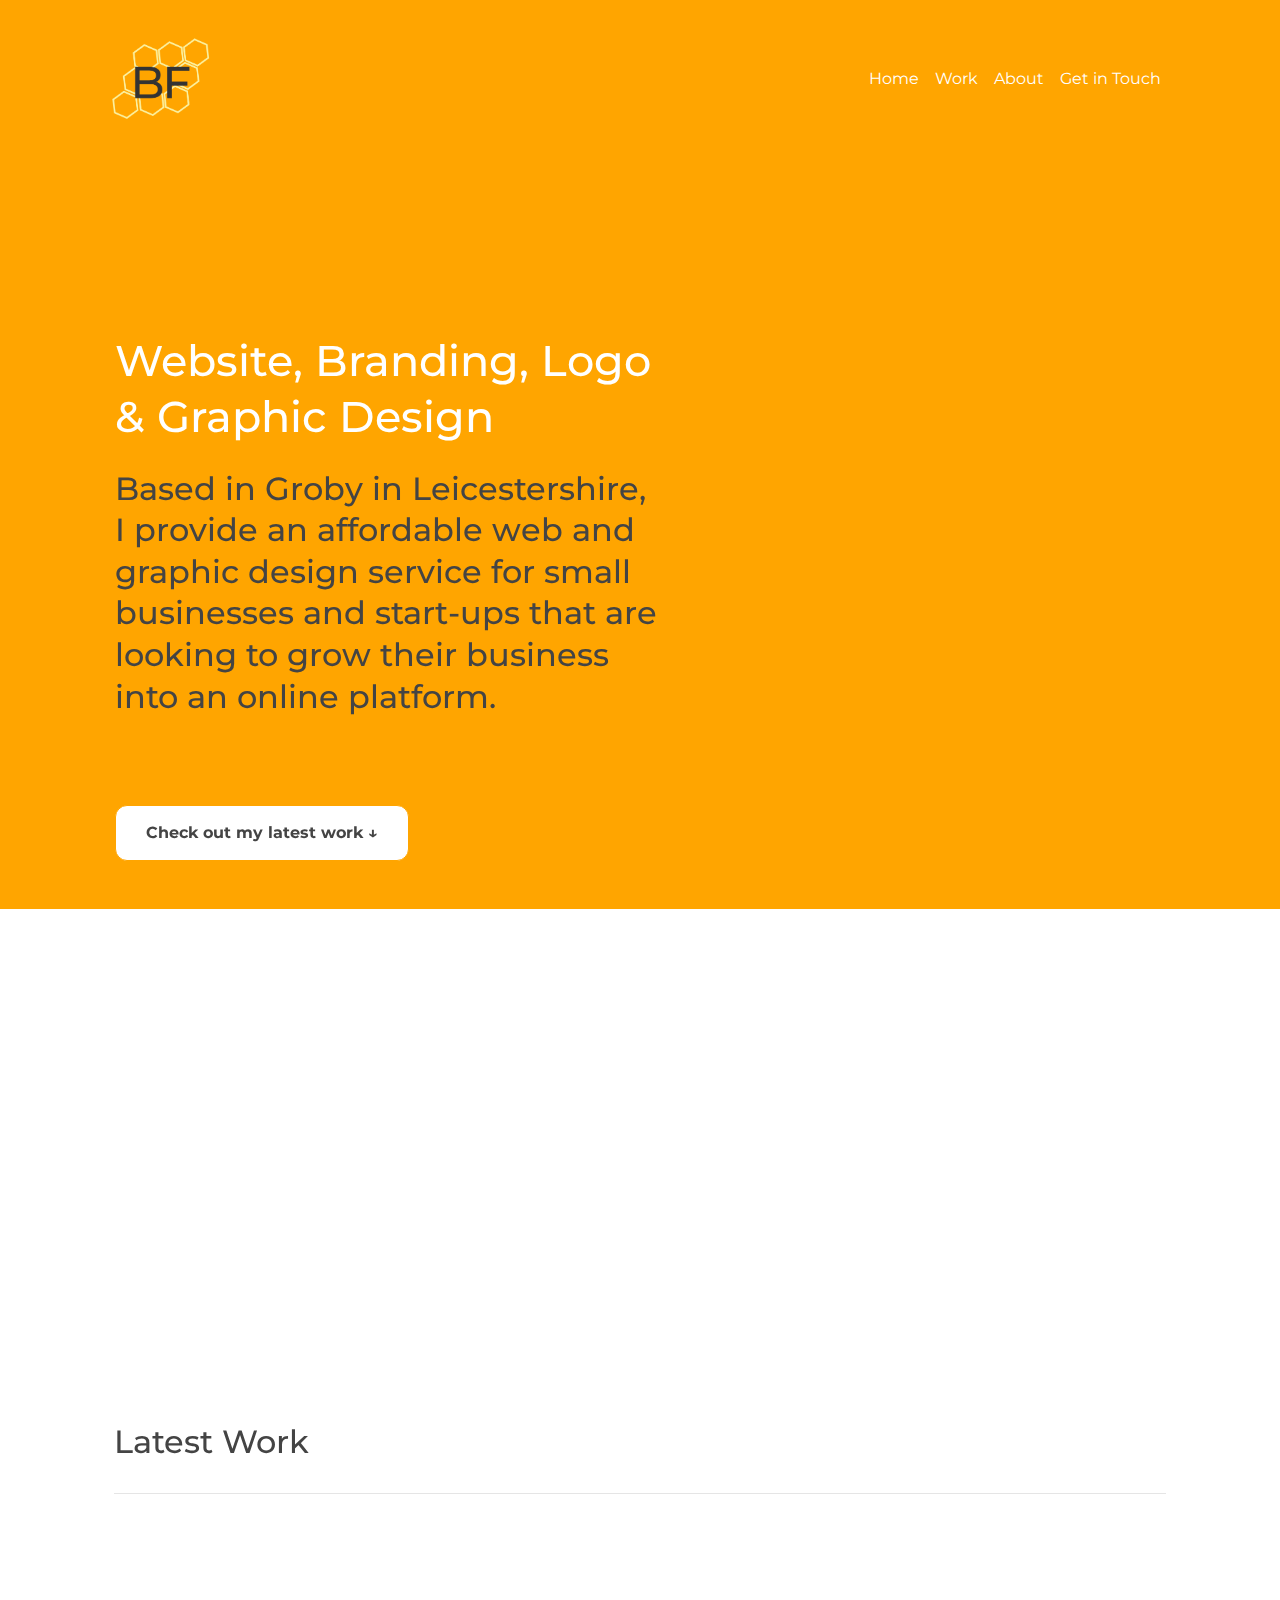
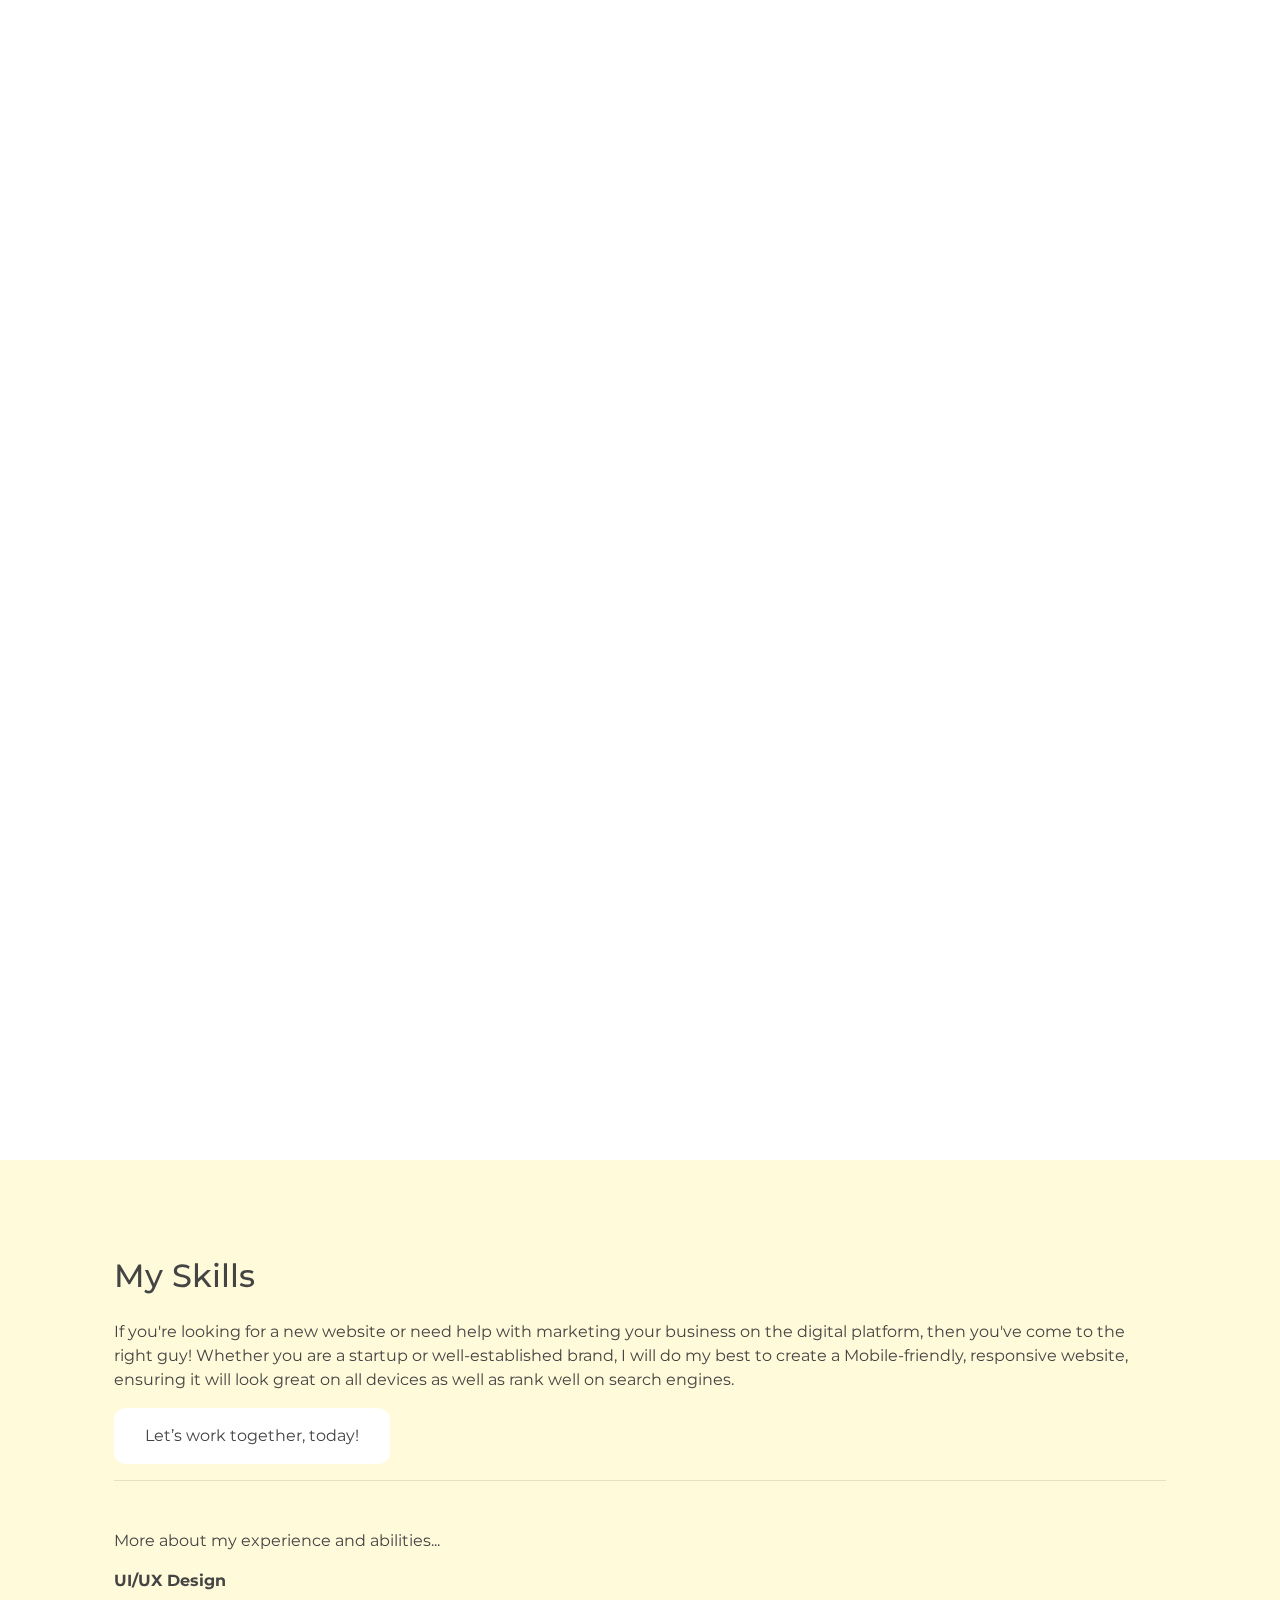
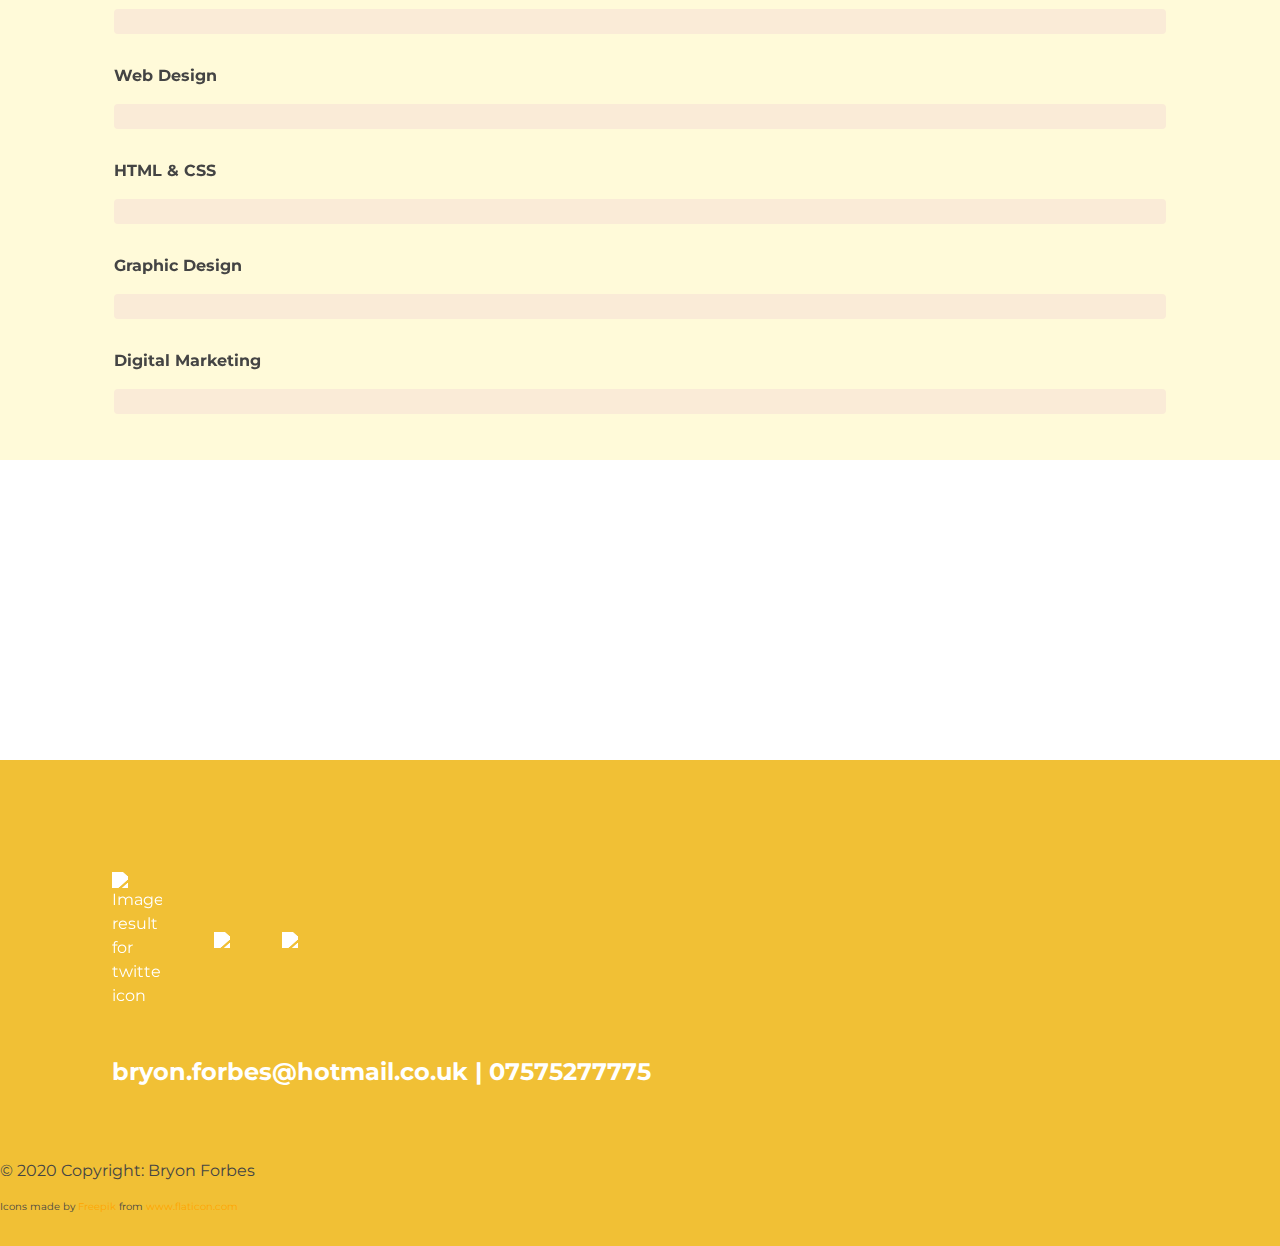
==== commit 72055501: "Update index.html" ====
--- a/index.html
+++ b/index.html
@@ -30,6 +30,27 @@
 <noscript><iframe src="https://www.googletagmanager.com/ns.html?id=GTM-MW2J8TC"
 height="0" width="0" style="display:none;visibility:hidden"></iframe></noscript>
 <!-- End Google Tag Manager (noscript) -->
+<!-- Erxes Form -->	
+    <script>
+      window.erxesSettings = {
+        forms: [{
+          brand_id: "aZEDo9",
+          form_id: "763PJQ",
+        }],
+      };
+      
+    (function() {
+      var script = document.createElement('script');
+      script.src = "https://forbescreative.app.erxes.io/widgets/build/formWidget.bundle.js";
+      script.async = true;
+
+      var entry = document.getElementsByTagName('script')[0];
+      entry.parentNode.insertBefore(script, entry);
+    })();
+  
+    </script>
+<!-- Erxes Form -->	
+  
 <!-- Nav -->
 <nav class="navbar navbar-expand-lg">
   <div class="container">
@@ -189,26 +210,7 @@
 </div>
 <!-- About -->
 <!-- Form -->
-<div class="row">
-  <div class="container">
-    <section>
-      <div class="col-lg-12"> <a id="contact">
-        <h2>Get in Touch</h2>
-        </a>
-        <hr>
-      </div>
-      <div class="col-lg-12">
-        <script charset="utf-8" type="text/javascript" src="//js.hsforms.net/forms/shell.js"></script>
-        <script>
-  hbspt.forms.create({
-	portalId: "7277498",
-	formId: "144170c4-71cc-47ae-88e7-40151ba05a7a"
-});
-</script>
-      </div>
-    </section>
-  </div>
-</div>
+<div data-erxes-embed="763PJQ" style="width:900px;height:300px"></div>
 <!-- Form -->
 <!-- Footer -->
 <footer class="page-footer">
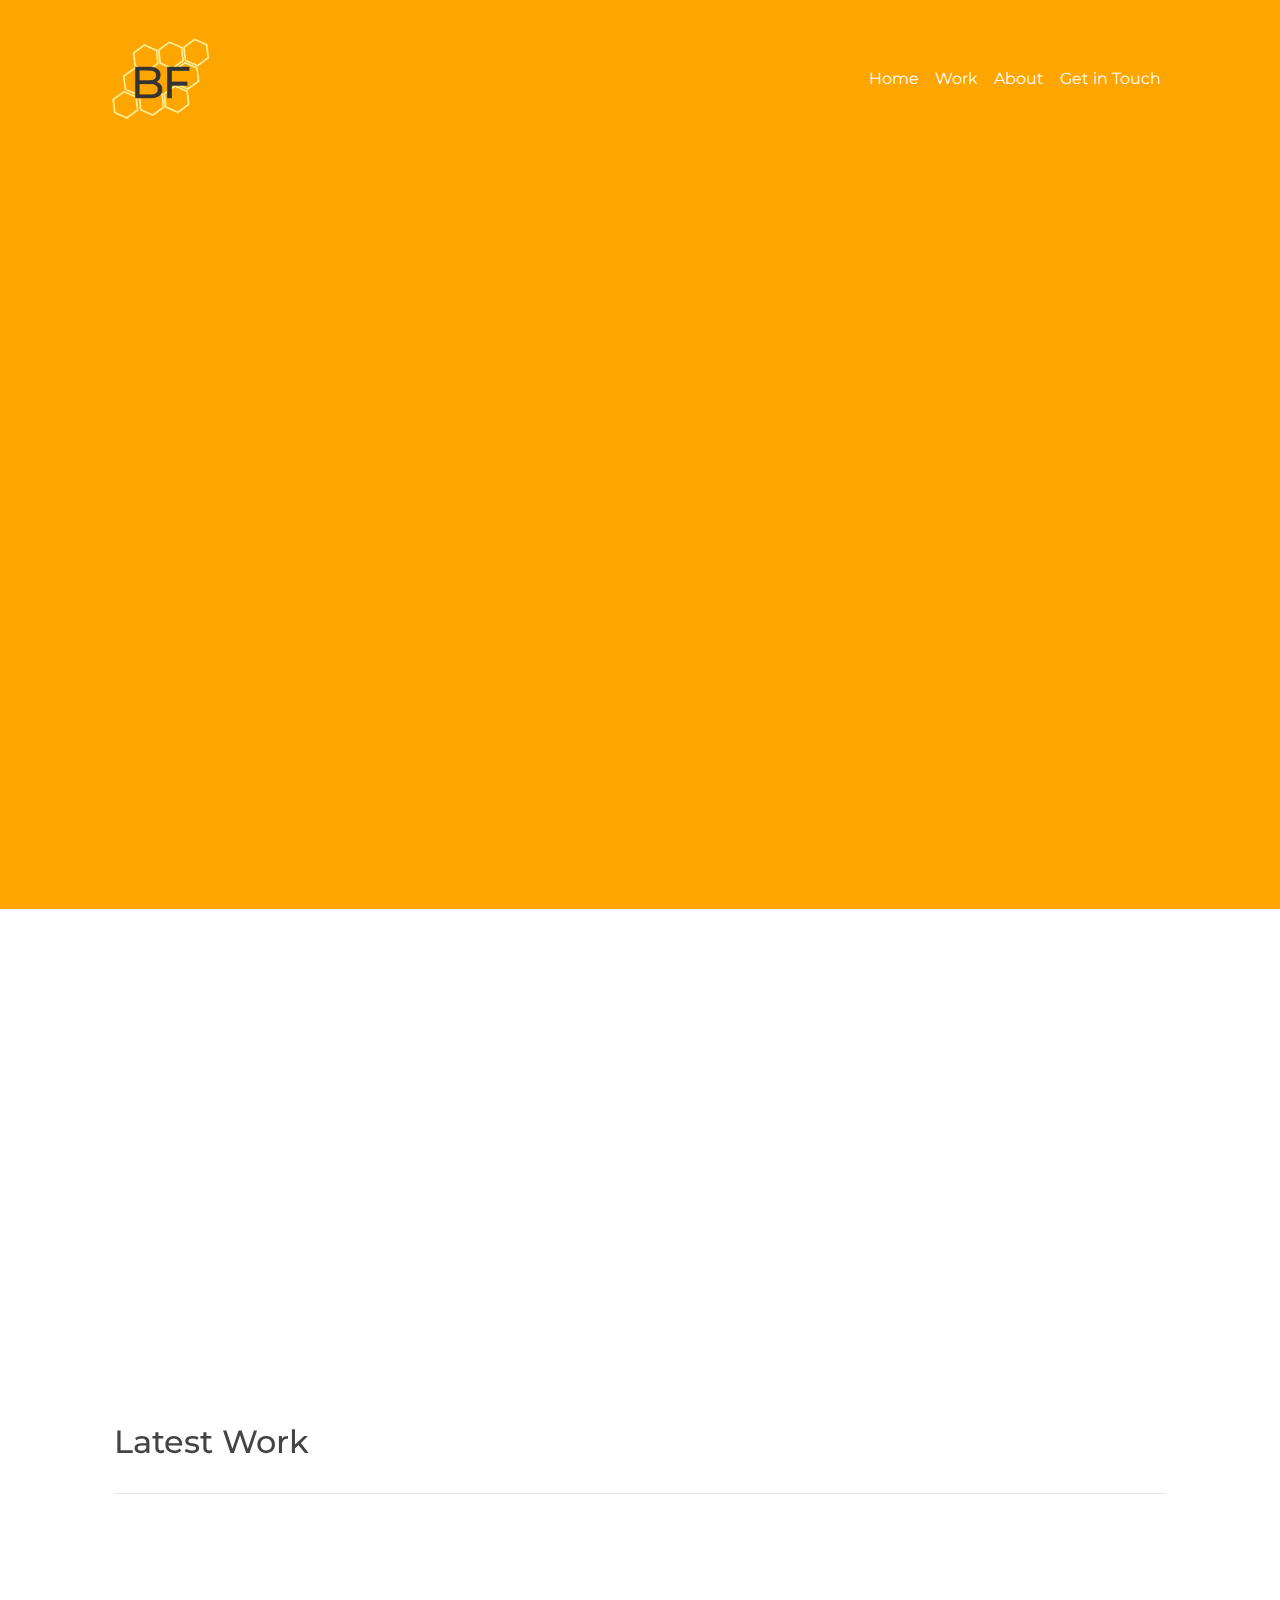
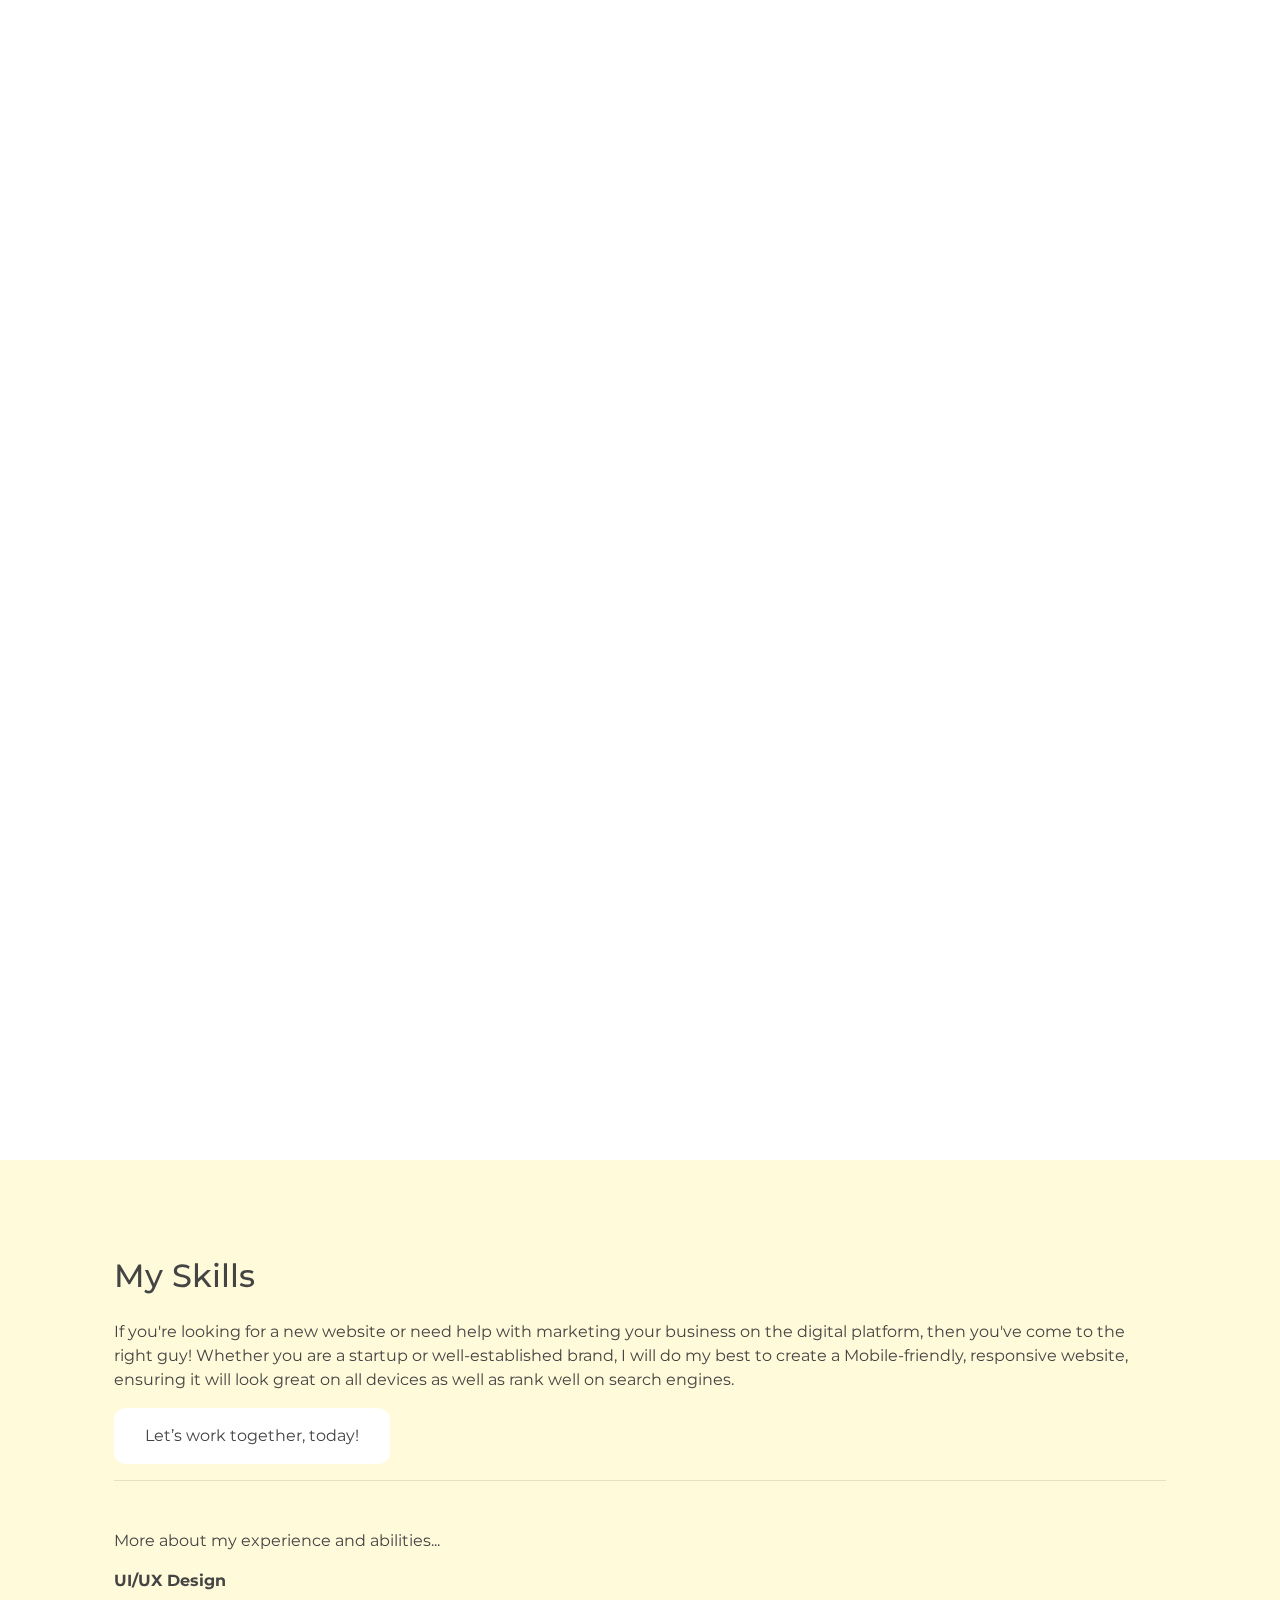
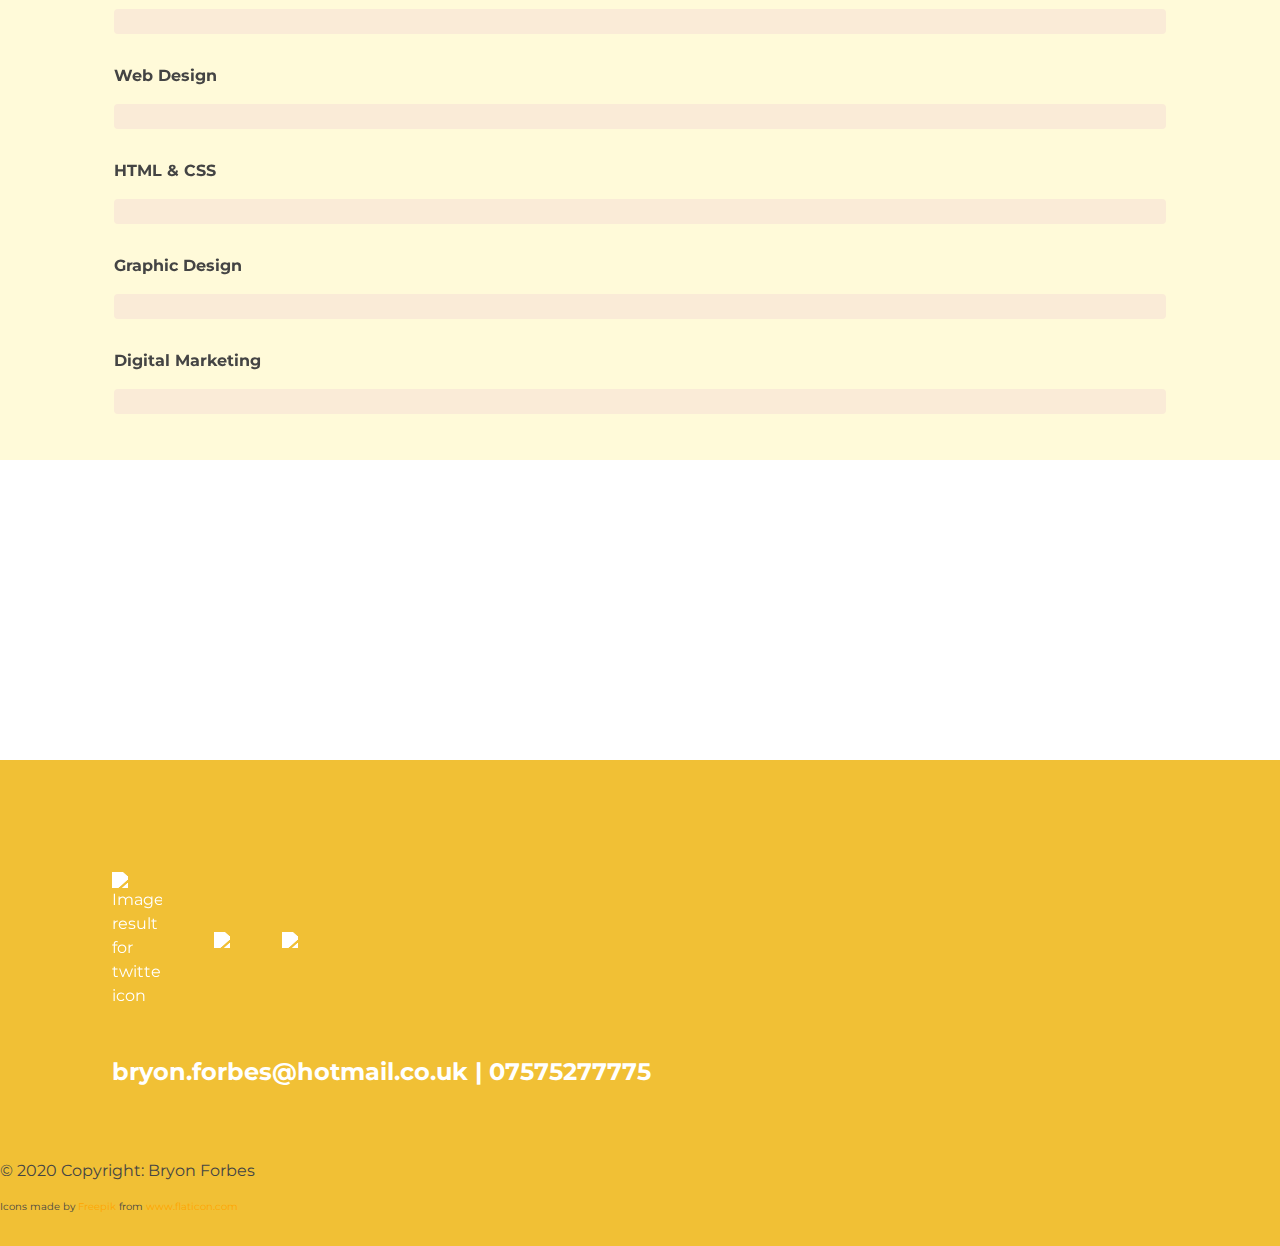
==== commit 37cad6c7: "Update index.html" ====
--- a/index.html
+++ b/index.html
@@ -242,17 +242,5 @@
   <!-- Copyright -->
 </footer>
 <!-- Footer -->
-<!-- Start of Google Tag Manager Embed Code -->
-<script>
-  window.dataLayer = window.dataLayer || [];
-  function gtag(){dataLayer.push(arguments);}
-  gtag('js', new Date());
-
-  gtag('config', 'UA-140463004-1');
-</script>
-<script>
-  AOS.init();
-</script>
-	<!-- End of Google Tag Manager Embed Code -->
 </body>
 </html>
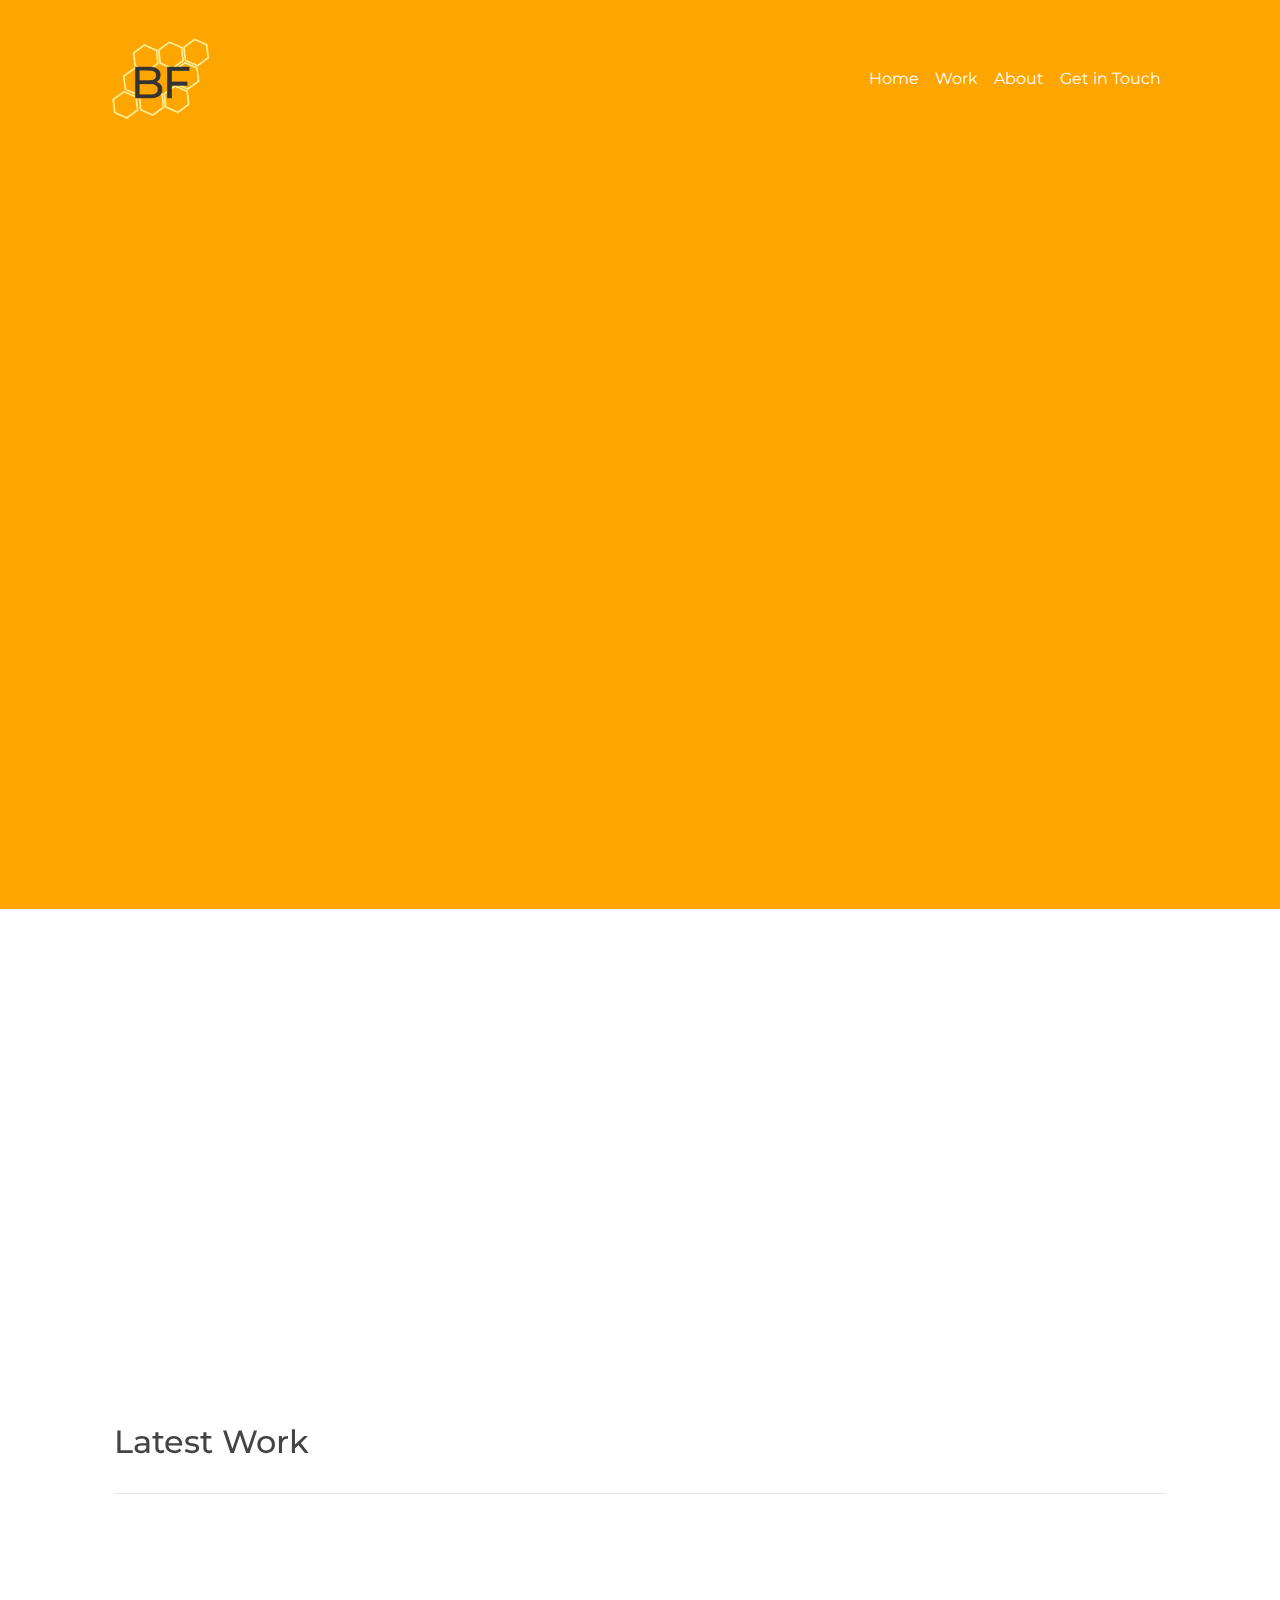
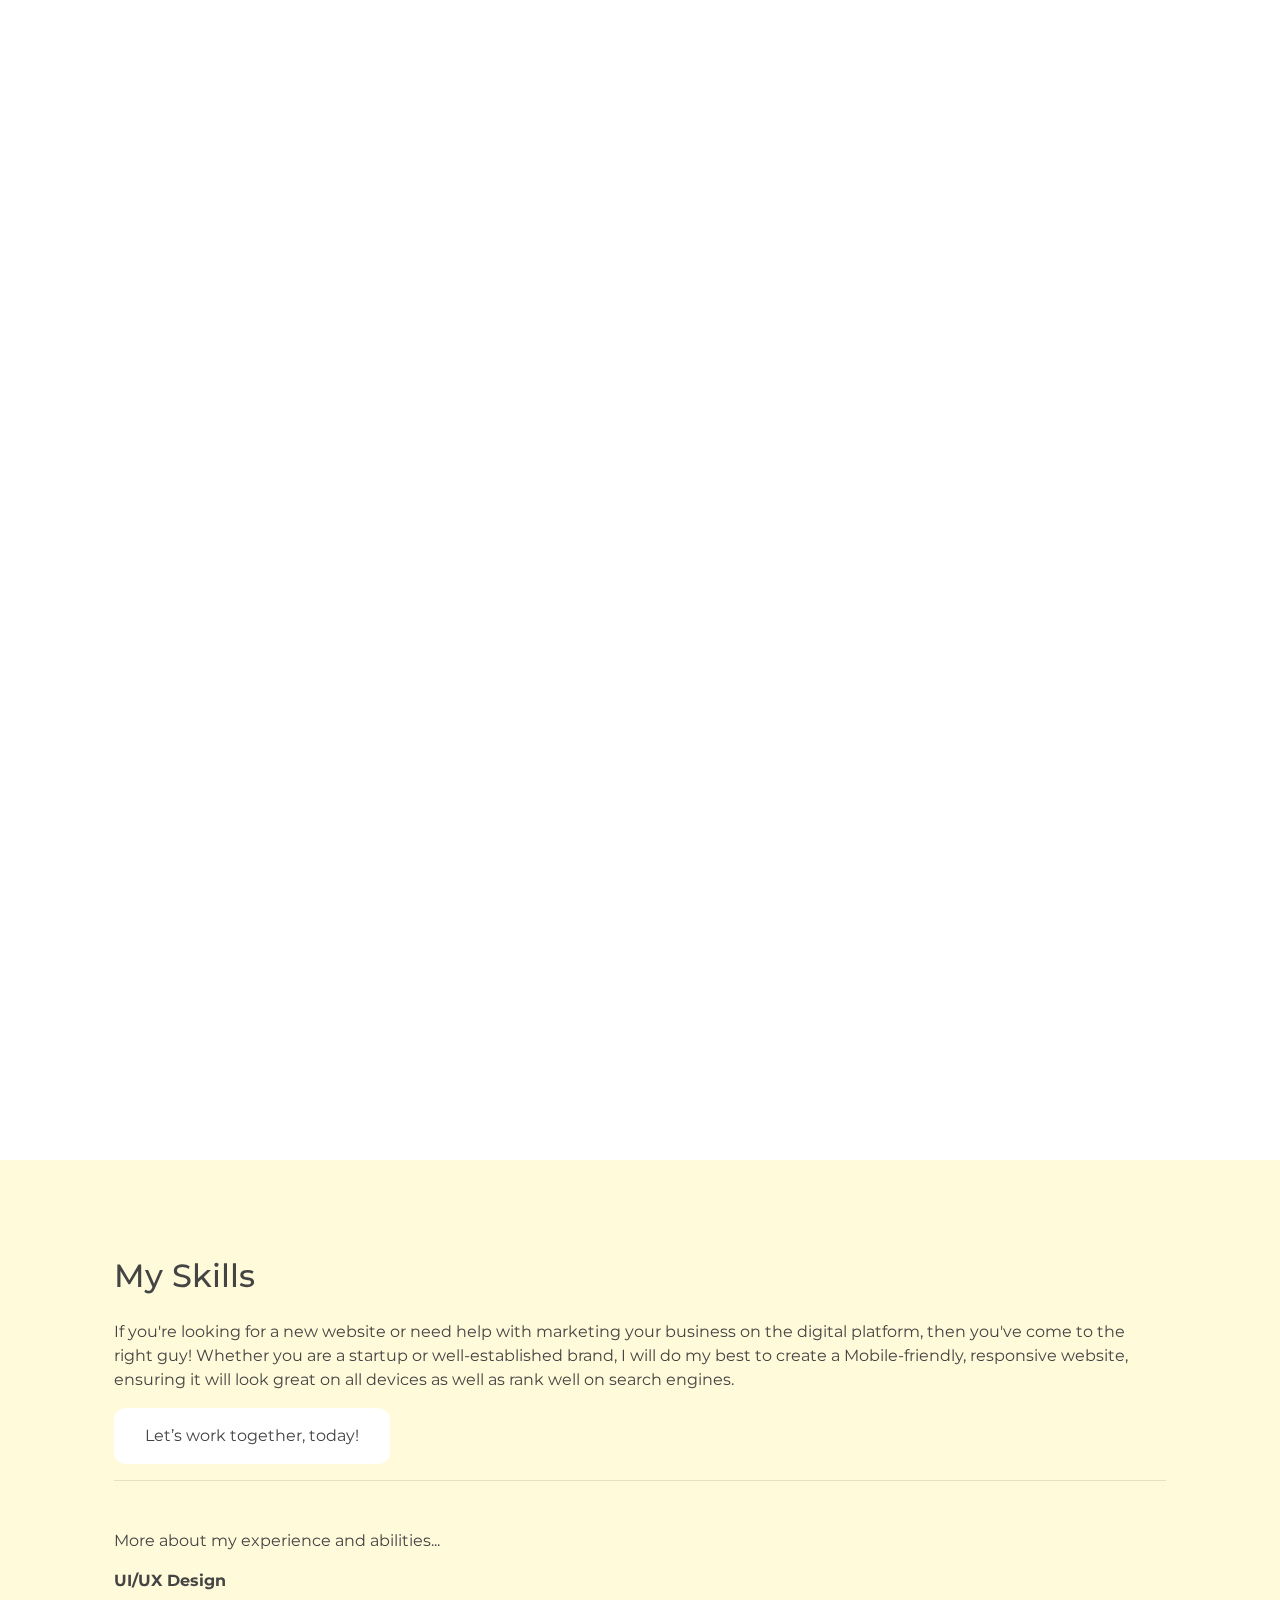
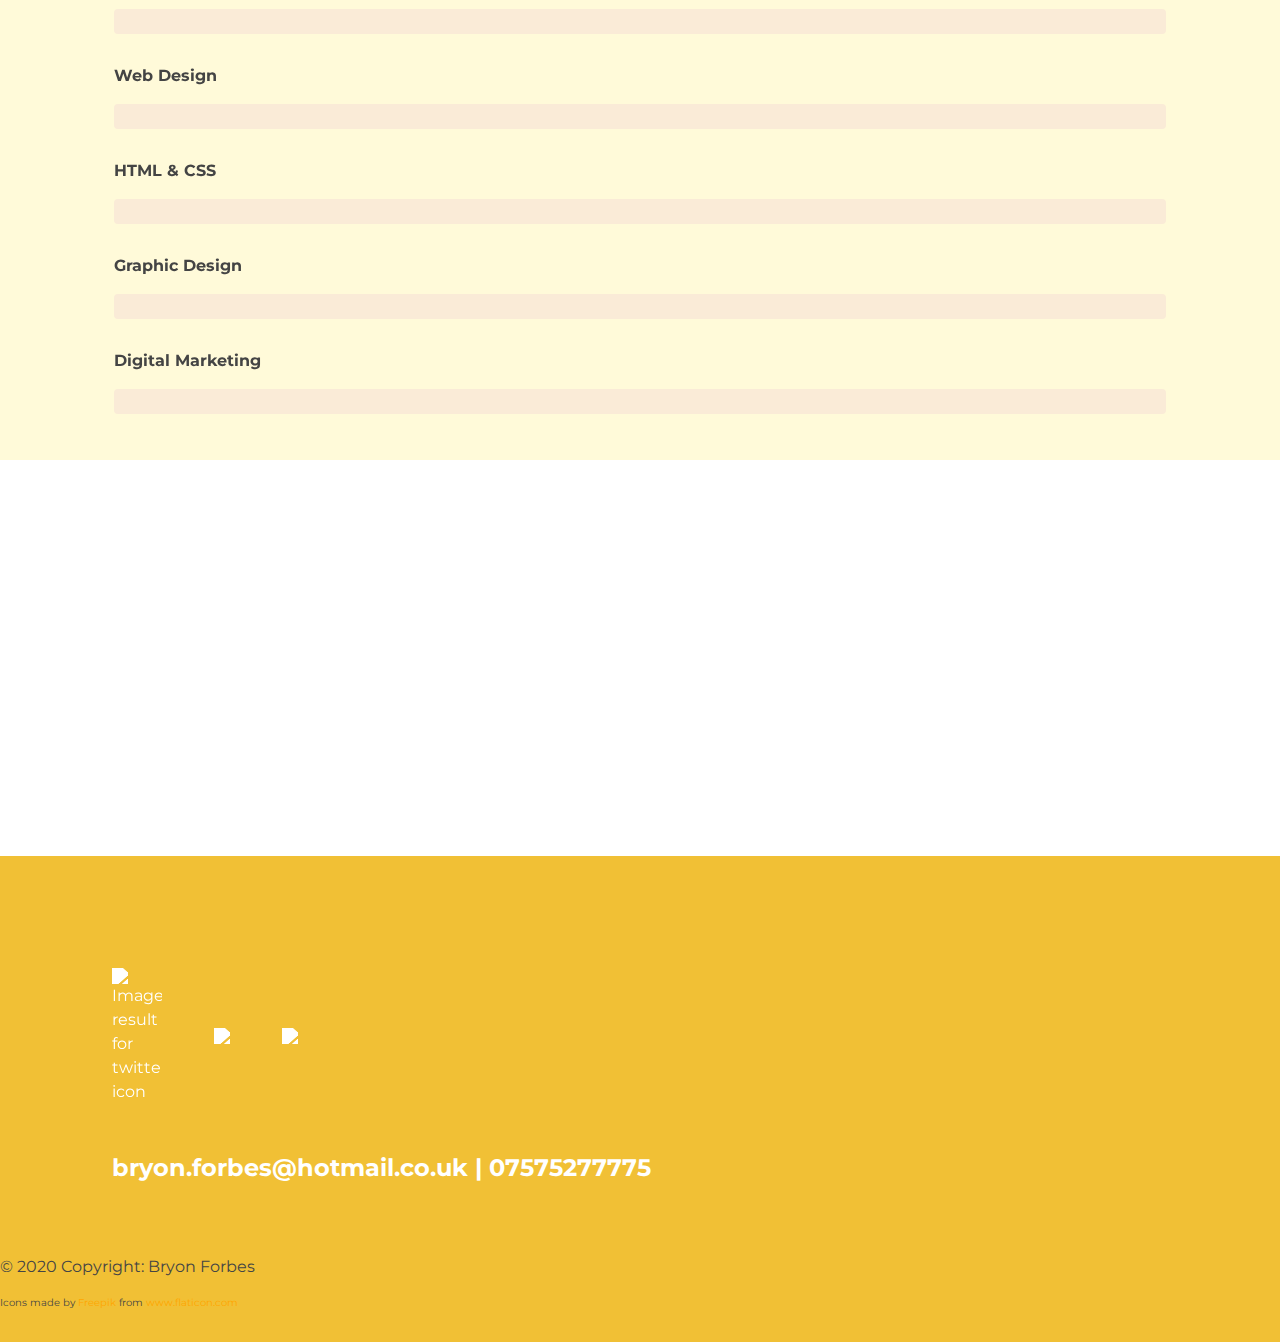
==== commit 1f3266d6: "Update index.html" ====
--- a/index.html
+++ b/index.html
@@ -210,7 +210,14 @@
 </div>
 <!-- About -->
 <!-- Form -->
+	<div class="row">
+  <div class="container ">
+    <section>
+      <div class="col-lg-12">
 <div data-erxes-embed="763PJQ" style="width:900px;height:300px"></div>
+		  </section>
+		</div>
+		</div>
 <!-- Form -->
 <!-- Footer -->
 <footer class="page-footer">
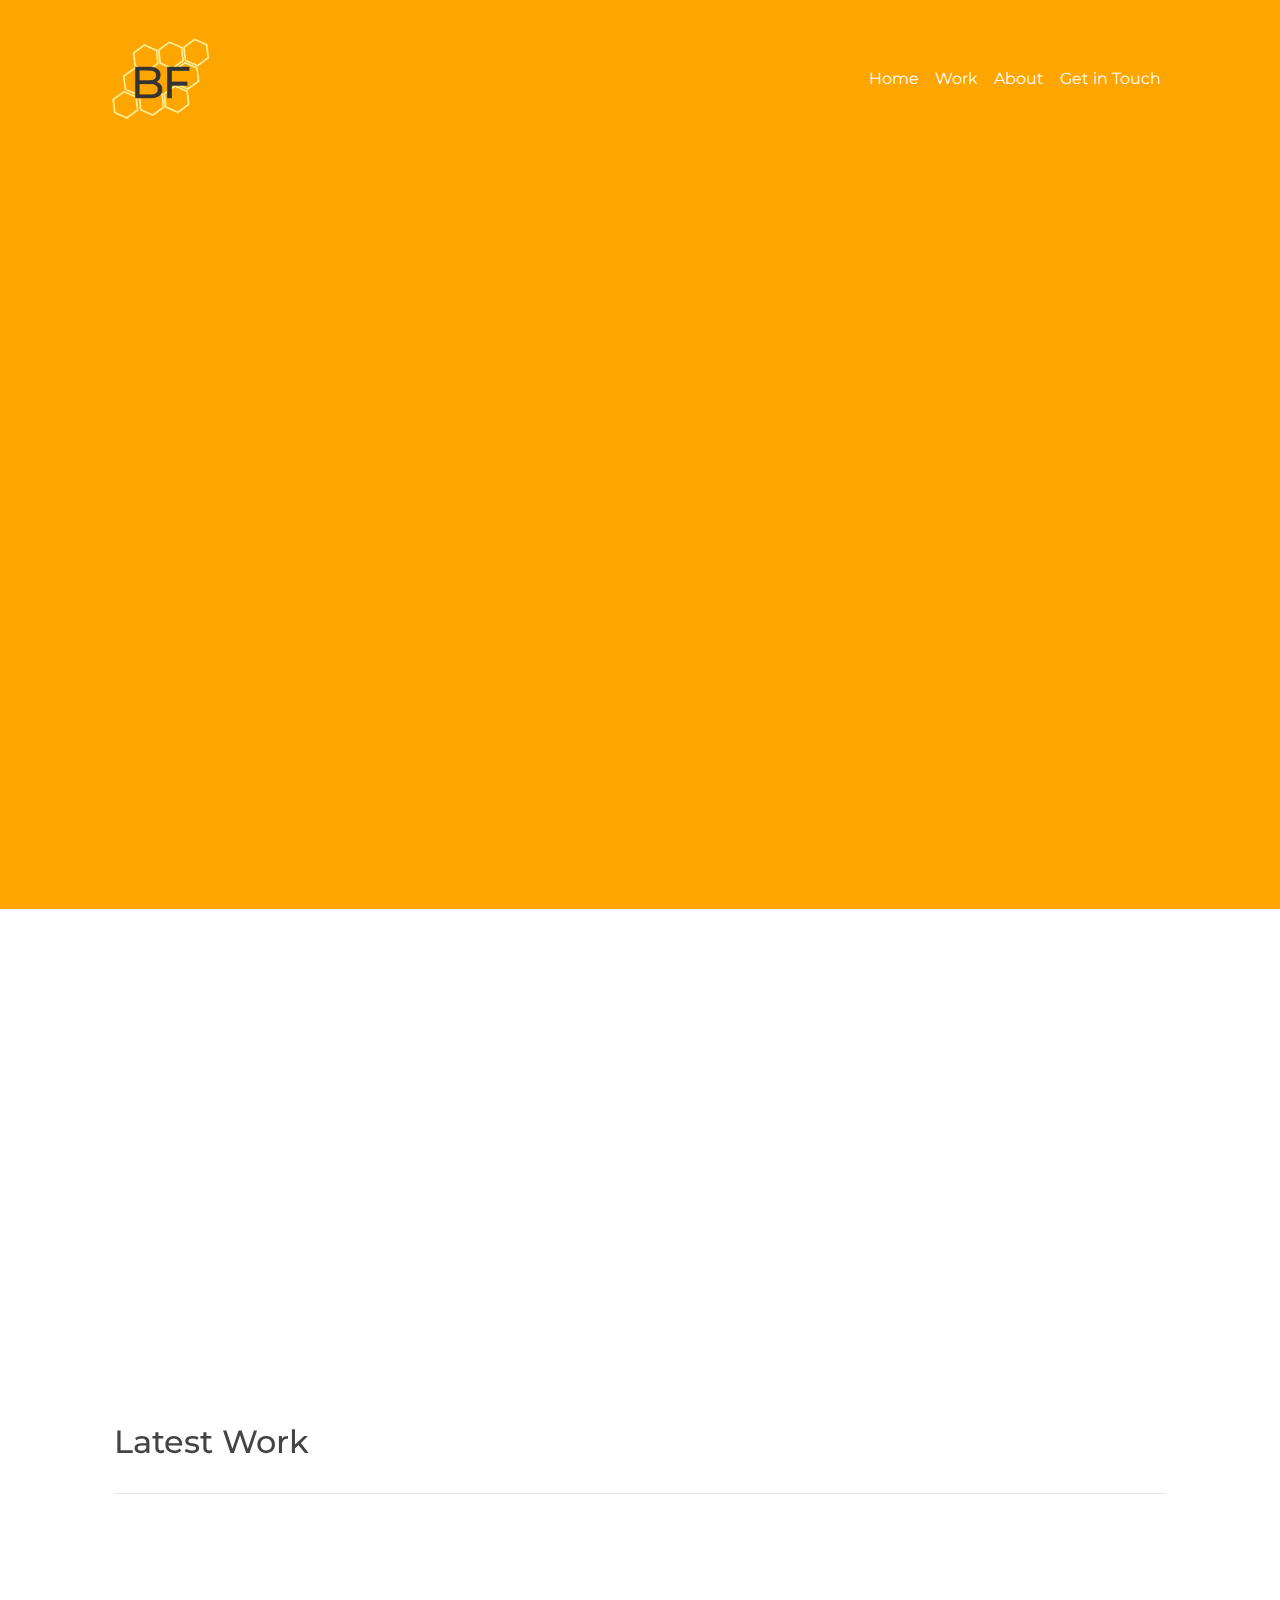
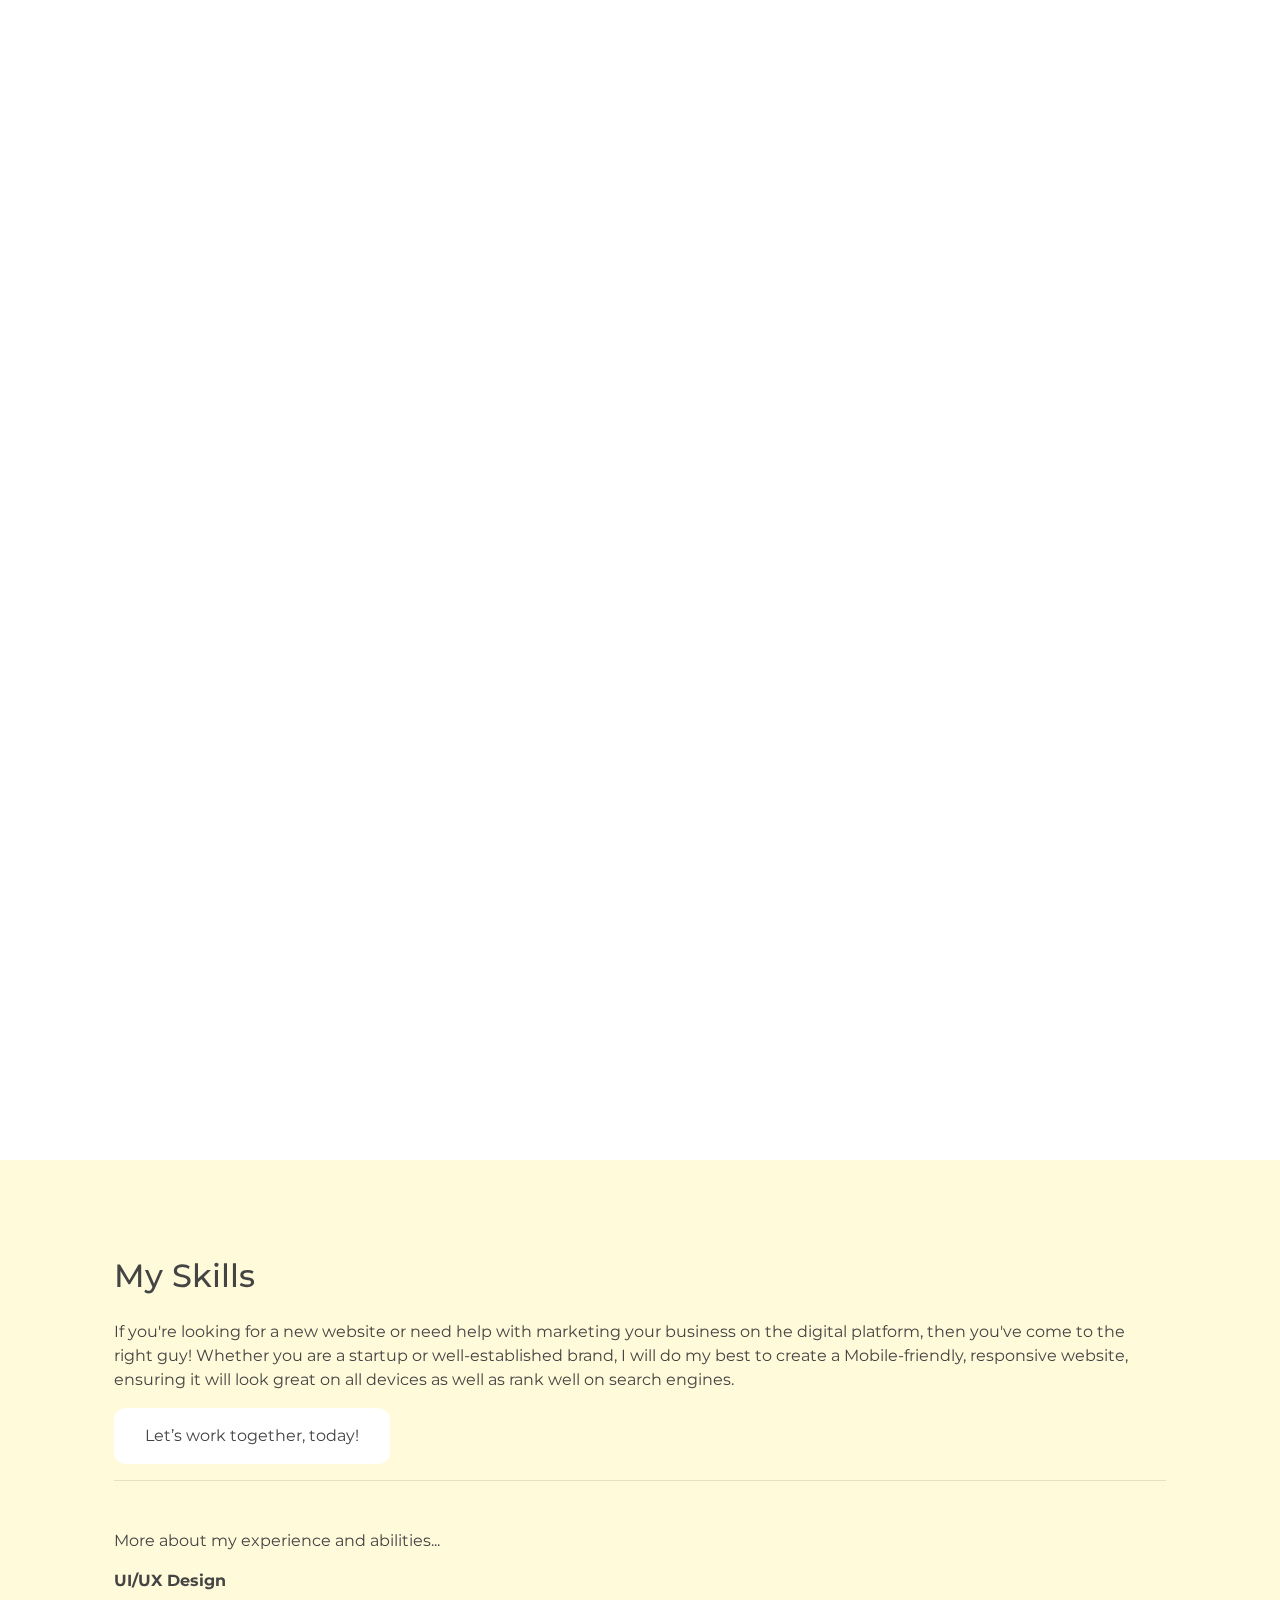
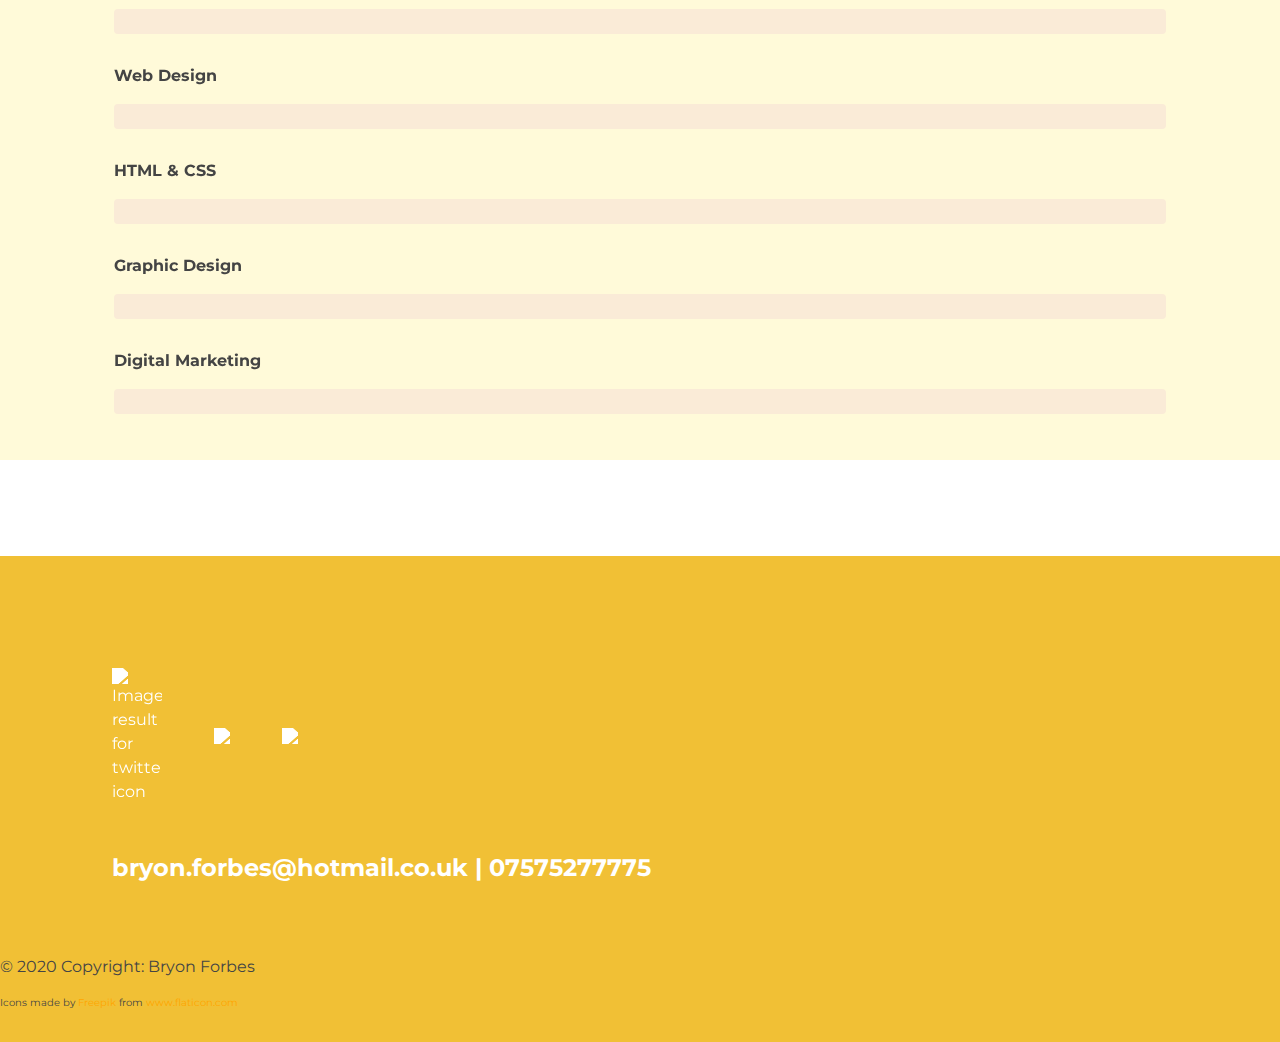
==== commit 2ee637b5: "Update index.html" ====
--- a/index.html
+++ b/index.html
@@ -214,7 +214,7 @@
   <div class="container ">
     <section>
       <div class="col-lg-12">
-<div data-erxes-embed="763PJQ" style="width:900px;height:300px"></div>
+<div data-erxes-embed="763PJQ"></div>
 		  </section>
 		</div>
 		</div>
